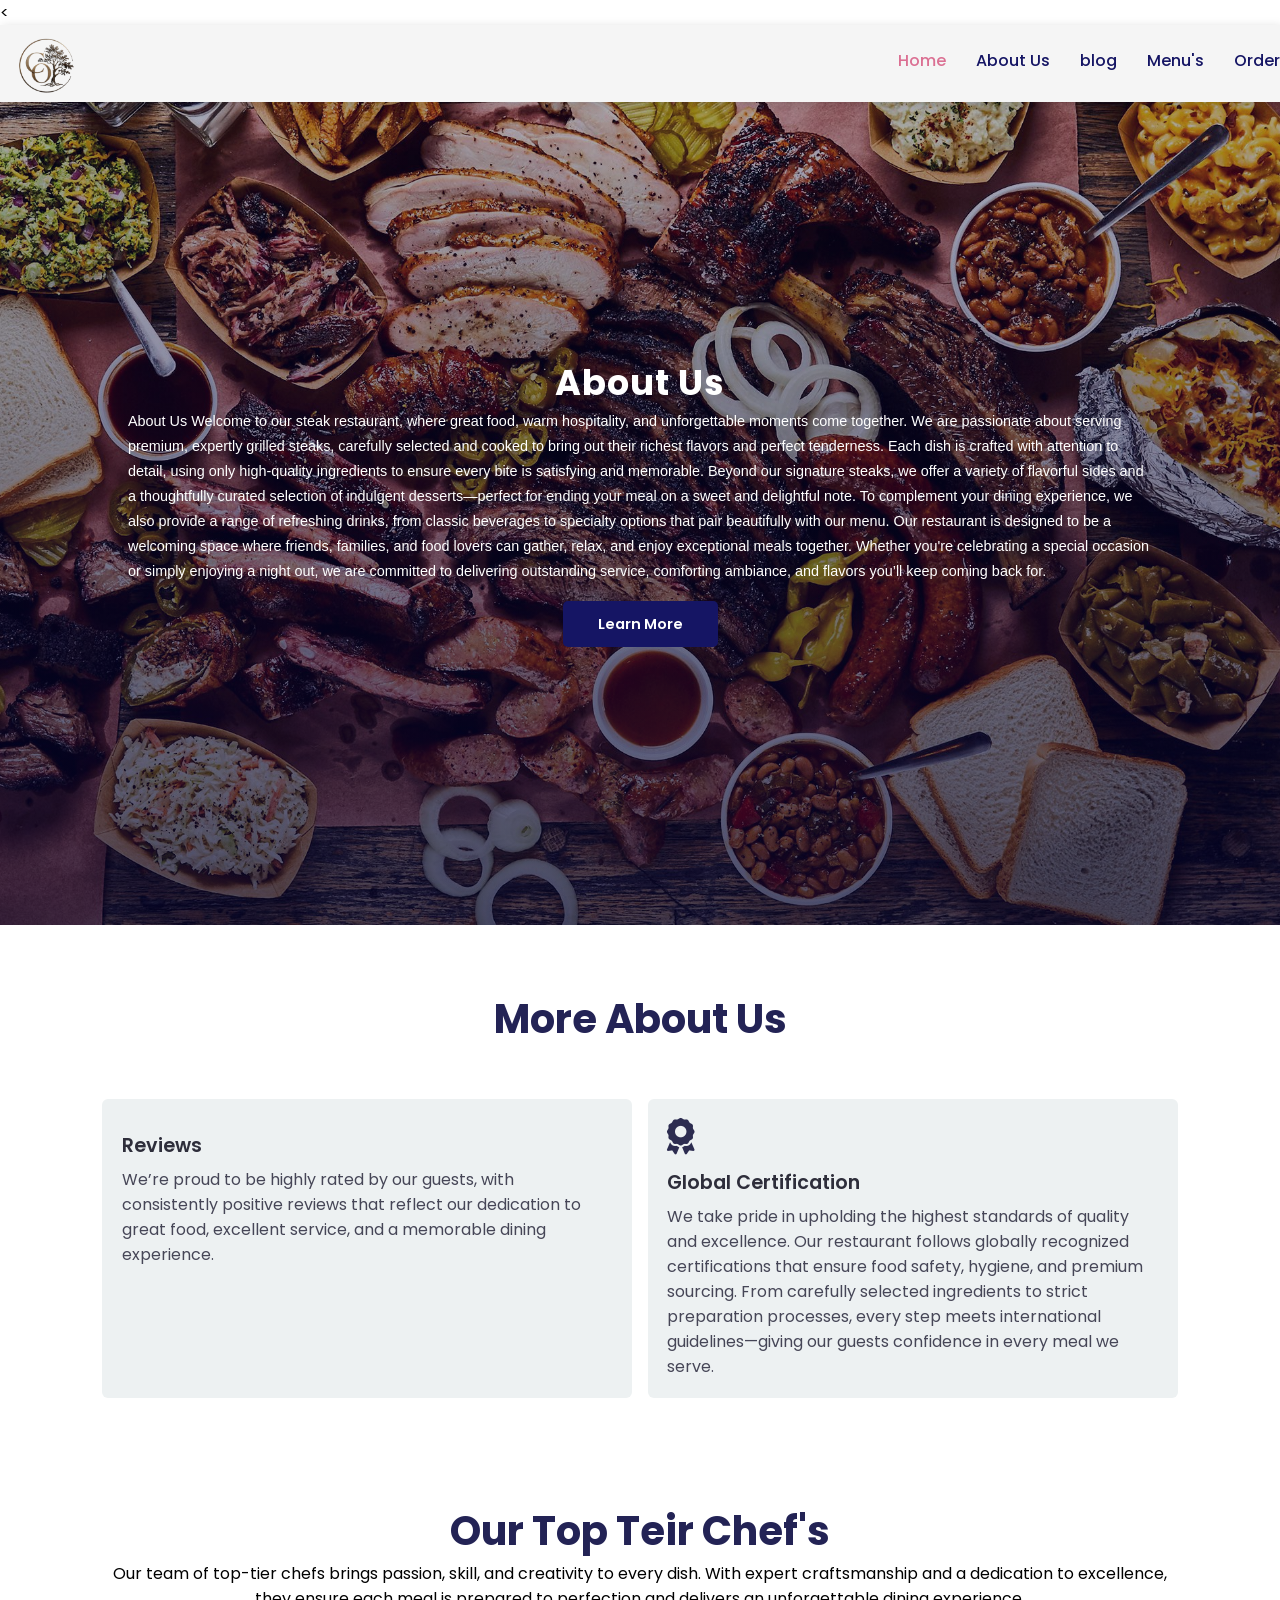
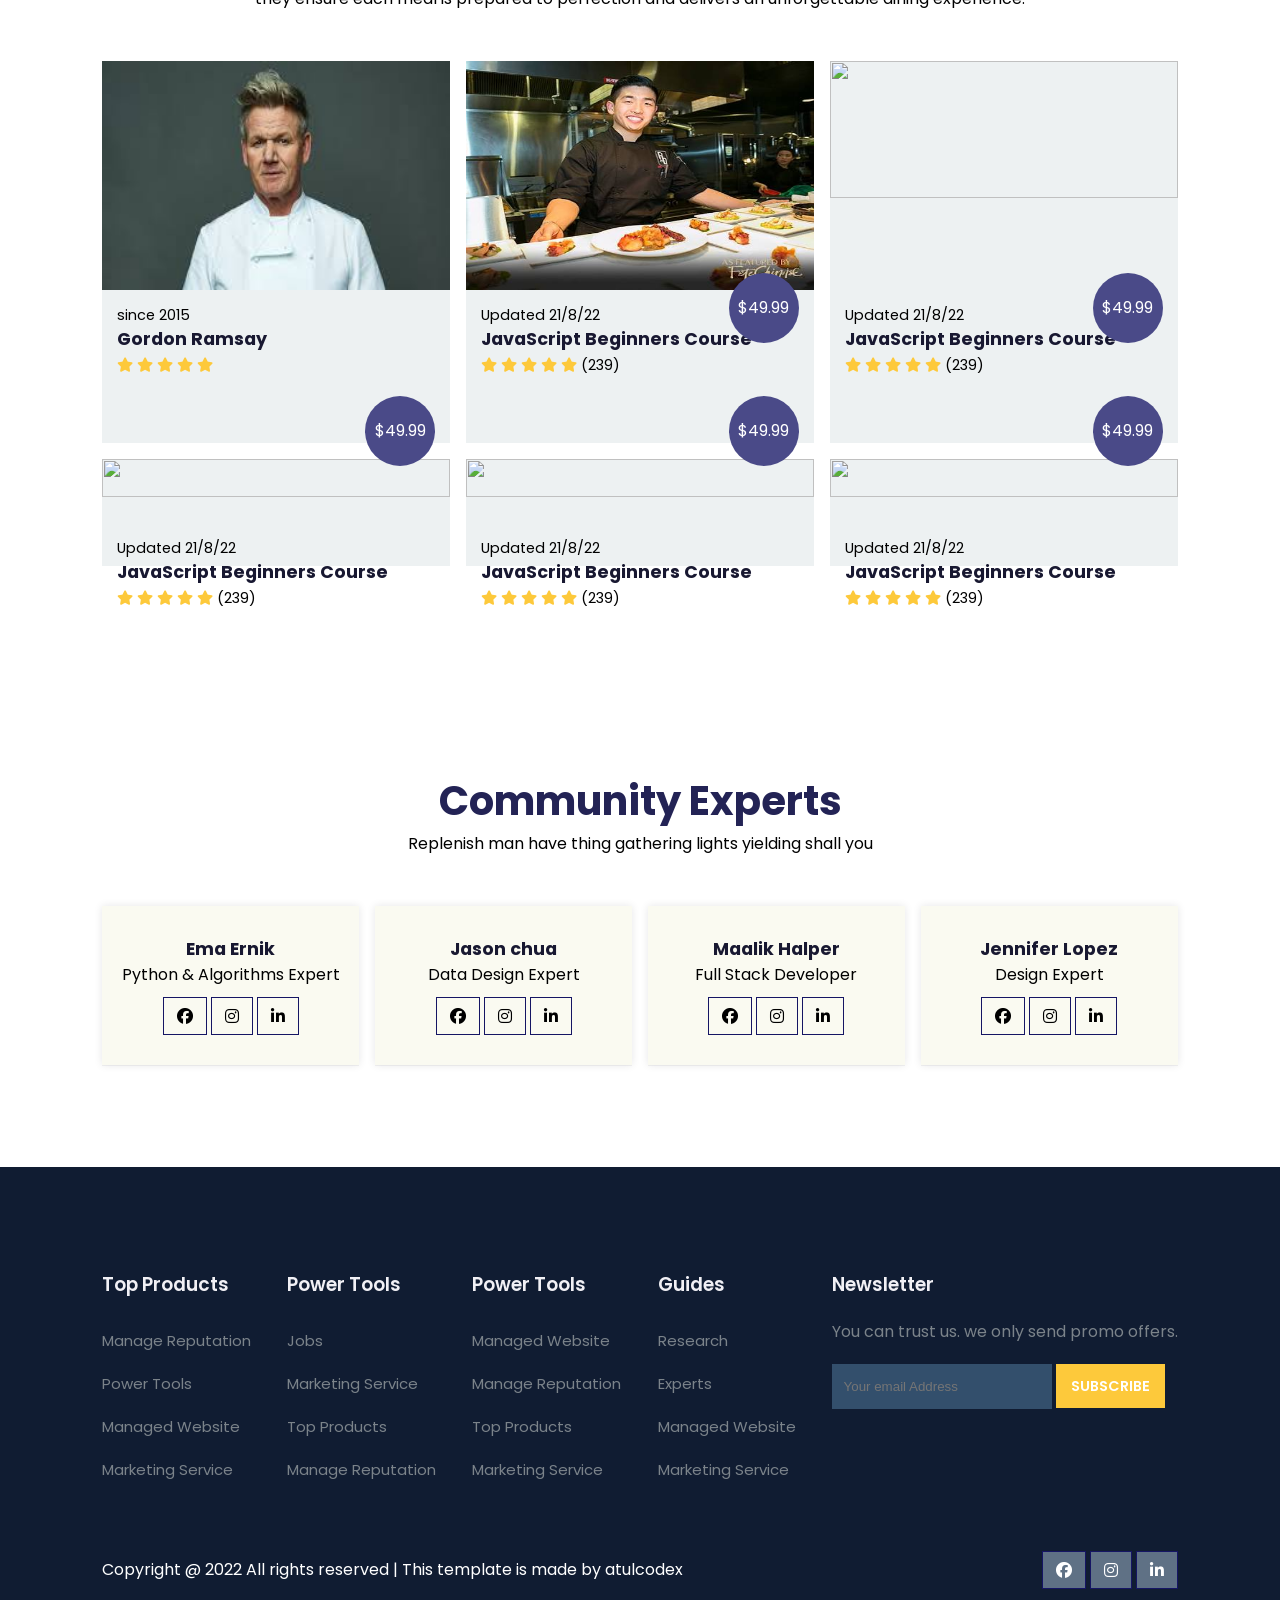
==== aboutus.html @ d7e247bc "Update aboutus.html" ====
<<!DOCTYPE html>
<html lang="en">
<head>
	<meta charset="UTF-8">
	<meta name="viewport" content="width=device-width, initial-scale=1.0">
	<title>Education Website Template</title>

	<!-- font Awesome CDN link -->
	<link rel="stylesheet" href="https://cdnjs.cloudflare.com/ajax/libs/font-awesome/6.1.1/css/all.min.css" />

	<!-- External CSS -->
	<link rel="stylesheet" href="style.css">

	<!-- JQuery CDN link -->
	<script src="https://code.jquery.com/jquery-3.6.0.min.js" integrity="sha256-/xUj+3OJU5yExlq6GSYGSHk7tPXikynS7ogEvDej/m4=" crossorigin="anonymous"></script>
</head>
<body>
	<!-- Navigation start -->
	<header>
	<nav>
		<img src="img/Designer-removebg-preview.png" class="logo" alt="">

		<div class="navigation">
			<ul>
				<i id="menu-close" class="fas fa-times"></i>
				<li><a href="index.html" class="active">Home</a></li>
				<li><a href="aboutus.html">About Us</a></li>
				<li><a href="blog.html">blog</a></li>
				<li><a href="Menu's.html">Menu's</a></li>
				<li><a href="Order.html">Order</a></li>
			</ul>

			<img src="img/menu.png" id="menu-btn" alt="">
		</div>
	</nav>
	<!-- Navigation ends -->
	</header>

	<!-- Hero section starts from here -->
	<section id="home">
		<h2>
			About Us
		</h2>
		<p>
			About Us
Welcome to our steak restaurant, where great food, warm hospitality, and unforgettable moments come together. We are passionate about serving premium, expertly grilled steaks, carefully selected and cooked to bring out their richest flavors and perfect tenderness. Each dish is crafted with attention to detail, using only high-quality ingredients to ensure every bite is satisfying and memorable.
Beyond our signature steaks, we offer a variety of flavorful sides and a thoughtfully curated selection of indulgent desserts—perfect for ending your meal on a sweet and delightful note. To complement your dining experience, we also provide a range of refreshing drinks, from classic beverages to specialty options that pair beautifully with our menu.
Our restaurant is designed to be a welcoming space where friends, families, and food lovers can gather, relax, and enjoy exceptional meals together. Whether you're celebrating a special occasion or simply enjoying a night out, we are committed to delivering outstanding service, comforting ambiance, and flavors you’ll keep coming back for.
		</p>
		<div class="btn">
			<a href="#" class="blue">Learn More</a>
			
		</div>
	</section>
	<!-- Hero section ends from here -->


	<!-- Features section starts from here -->
	<section id="features">
		<h1>More About Us</h1>
		<p></p>

		<div class="fea-base">
			<div class="fea-box">
				<i class="star"></i>
				<h3>Reviews</h3>
				<p>
					We’re proud to be highly rated by our guests, with consistently positive reviews that reflect our dedication to great food, excellent service, and a memorable dining experience.
				</p>
			</div>

			

			<div class="fea-box">
				<i class="fas fa-award"></i>
				<h3>Global Certification</h3>
				<p>
					We take pride in upholding the highest standards of quality and excellence. Our restaurant follows globally recognized certifications that ensure food safety, hygiene, and premium sourcing. From carefully selected ingredients to strict preparation processes, every step meets international guidelines—giving our guests confidence in every meal we serve.
				</p>
			</div>
		</div>
	</section>
	<!-- Features section ends from here -->


	<!-- Courses section starts from here -->
	<section id="course">
		<h1>Our Top Teir Chef's</h1>
		<p>Our team of top-tier chefs brings passion, skill, and creativity to every dish. With expert craftsmanship and a dedication to excellence, they ensure each meal is prepared to perfection and delivers an unforgettable dining experience.</p>

		<div class="course-box">
			<div class="courses">
				<img src="img/gordon.jpg" alt="">
				<div class="details">
					<span>since 2015</span>
					<h6>Gordon Ramsay</h6>

					<div class="star">
						<i class="fa-solid fa-star"></i>
						<i class="fa-solid fa-star"></i>
						<i class="fa-solid fa-star"></i>
						<i class="fa-solid fa-star"></i>
						<i class="fa-solid fa-star"></i>

						
					</div>
				</div>
				
			</div>

			<div class="courses">
				<img src="img/images.jpg">
				<div class="details">
					<span>Updated 21/8/22</span>
					<h6>JavaScript Beginners Course</h6>

					<div class="star">
						<i class="fa-solid fa-star"></i>
						<i class="fa-solid fa-star"></i>
						<i class="fa-solid fa-star"></i>
						<i class="fa-solid fa-star"></i>
						<i class="fa-solid fa-star"></i>

						<span>(239)</span>
					</div>
				</div>
				<div class="cost">$49.99</div>
			</div>

			<div class="courses">
				<img src="img/c3.jpg" alt="">
				<div class="details">
					<span>Updated 21/8/22</span>
					<h6>JavaScript Beginners Course</h6>

					<div class="star">
						<i class="fa-solid fa-star"></i>
						<i class="fa-solid fa-star"></i>
						<i class="fa-solid fa-star"></i>
						<i class="fa-solid fa-star"></i>
						<i class="fa-solid fa-star"></i>

						<span>(239)</span>
					</div>
				</div>
				<div class="cost">$49.99</div>
			</div>

			<div class="courses">
				<img src="img/c4.jpg" alt="">
				<div class="details">
					<span>Updated 21/8/22</span>
					<h6>JavaScript Beginners Course</h6>

					<div class="star">
						<i class="fa-solid fa-star"></i>
						<i class="fa-solid fa-star"></i>
						<i class="fa-solid fa-star"></i>
						<i class="fa-solid fa-star"></i>
						<i class="fa-solid fa-star"></i>

						<span>(239)</span>
					</div>
				</div>
				<div class="cost">$49.99</div>
			</div>

			<div class="courses">
				<img src="img/c5.jpg" alt="">
				<div class="details">
					<span>Updated 21/8/22</span>
					<h6>JavaScript Beginners Course</h6>

					<div class="star">
						<i class="fa-solid fa-star"></i>
						<i class="fa-solid fa-star"></i>
						<i class="fa-solid fa-star"></i>
						<i class="fa-solid fa-star"></i>
						<i class="fa-solid fa-star"></i>

						<span>(239)</span>
					</div>
				</div>
				<div class="cost">$49.99</div>
			</div>

			<div class="courses">
				<img src="img/c6.jpg" alt="">
				<div class="details">
					<span>Updated 21/8/22</span>
					<h6>JavaScript Beginners Course</h6>

					<div class="star">
						<i class="fa-solid fa-star"></i>
						<i class="fa-solid fa-star"></i>
						<i class="fa-solid fa-star"></i>
						<i class="fa-solid fa-star"></i>
						<i class="fa-solid fa-star"></i>

						<span>(239)</span>
					</div>
				</div>
				<div class="cost">$49.99</div>
			</div>
		</div>
	</section>
	<!-- Courses section ends from here -->


	<!-- Registration section starts from here -->
	

		
	<!-- Registration section ends from here -->


	<!-- Experts section starts from here -->
	<section id="experts">
		<h1>Community Experts</h1>
		<p>Replenish man have thing gathering lights yielding shall you</p>
		<div class="expert-box">
			<div class="profile">
				<img src="img/pro1.webp" alt="">
				<h6>Ema Ernik</h6>
				<p>Python & Algorithms Expert</p>
				<div class="pro-links">
					<i class="fab fa-facebook"></i>
					<i class="fab fa-instagram"></i>
					<i class="fab fa-linkedin-in"></i>
				</div>
			</div>

			<div class="profile">
				<img src="img/pro2.webp" alt="">
				<h6>Jason chua</h6>
				<p>Data Design Expert</p>
				<div class="pro-links">
					<i class="fab fa-facebook"></i>
					<i class="fab fa-instagram"></i>
					<i class="fab fa-linkedin-in"></i>
				</div>
			</div>

			<div class="profile">
				<img src="img/pro3.webp" alt="">
				<h6>Maalik Halper</h6>
				<p>Full Stack Developer</p>
				<div class="pro-links">
					<i class="fab fa-facebook"></i>
					<i class="fab fa-instagram"></i>
					<i class="fab fa-linkedin-in"></i>
				</div>
			</div>

			<div class="profile">
				<img src="img/pro4.webp" alt="">
				<h6>Jennifer Lopez</h6>
				<p>Design Expert</p>
				<div class="pro-links">
					<i class="fab fa-facebook"></i>
					<i class="fab fa-instagram"></i>
					<i class="fab fa-linkedin-in"></i>
				</div>
			</div>
		</div>
	</section>
	<!-- Experts section ends from here -->

	<!-- Footer section starts from here -->
	<footer>
		<div class="footer-col">
			<h3>Top Products</h3>
			<li>Manage Reputation</li>
			<li>Power Tools</li>
			<li>Managed Website</li>
			<li>Marketing Service</li>
		</div>

		<div class="footer-col">
			<h3>Power Tools</h3>
			<li>Jobs</li>
			<li>Marketing Service</li>
			<li>Top Products</li>
			<li>Manage Reputation</li>
		</div>

		<div class="footer-col">
			<h3>Power Tools</h3>
			<li>Managed Website</li>
			<li>Manage Reputation</li>
			<li>Top Products</li>
			<li>Marketing Service</li>
		</div>

		<div class="footer-col">
			<h3>Guides</h3>
			<li>Research</li>
			<li>Experts</li>
			<li>Managed Website</li>
			<li>Marketing Service</li>
		</div>

		<div class="footer-col">
			<h3>Newsletter</h3>
			<p>You can trust us. we only send promo offers.</p>

			<div class="subscribe">
				<input type="email" placeholder="Your email Address">
				<a href="#" class="yellow">SUBSCRIBE</a>
			</div>
		</div>

		<div class="copyright">
			<p>
				Copyright @ 2022 All rights reserved | This template is made by <a href="https://atulcodex.com" target="_blank">atulcodex</a>
			</p>
			<div class="pro-links">
				<i class="fab fa-facebook"></i>
				<i class="fab fa-instagram"></i>
				<i class="fab fa-linkedin-in"></i>
			</div>
		</div>
	</footer>
	<!-- Footer section ends from here -->

	<script>
		// Show menu links on burger click
		$('#menu-btn').click(function(){
			$('nav .navigation ul').addClass('active')
		});

		// Hide navbar on click function
		$('#menu-close').click(function(){
			$('nav .navigation ul').removeClass('active')
		});
	</script>
</body>
</html>
---- style.css ----
@import url('https://fonts.googleapis.com/css2?family=Inter:wght@100;200;300;400;500&family=Poppins:ital,wght@0,100;0,200;0,300;0,400;0,500;0,600;0,700;0,800;0,900;1,700;1,800;1,900&display=swap');

*
{
	margin: 0;
	padding: 0;
	box-sizing: border-box;
}

body
{
	font-family: 'Poppins', sans-serif;
}

h1
{
	font-size: 2.5rem;
	font-weight: 700;
	color: rgb(35, 35, 85);
}

span
{
	font-size: .9rem;
}

h6
{
	font-size: 1.1rem;
	color: rgb(24, 24, 49);
}


/*------------- Navigation style start ------------*/
nav
{
	position: fixed;
	width: 100%;
	background-color: whitesmoke;
	display: flex;
	justify-content: space-between;
	align-items: center;
	padding-bottom: 0.5%;
	box-shadow: 2px 2px 10px rgba(0, 0, 0, 0.15);
	z-index: 1;
}

nav .logo
{
	width: 90px;
	cursor: pointer;
}

nav .navigation
{
	display: flex;
}

#menu-btn
{
	width: 30px;
	height: 30px;
	display: none;
}

#menu-close
{
	display: none;
}

nav .navigation ul
{
	display: flex;
	justify-content: flex-end;
	align-items: center;
}

nav .navigation ul li
{
	list-style: none;
	margin-left: 30px;
}

nav .navigation ul li a
{
	text-decoration: none;
	color: rgb(21, 21, 100);
	font-size: 16px;
	font-weight: 500;
	transition: 0.3s ease;
}

nav .navigation ul li a.active,
nav .navigation ul li a:hover
{
	color: palevioletred;

}
/*------------- Navigation style end ------------*/



/*------------- Hero section styling start --------------*/
#home
{
	background-image: linear-gradient(rgba(9, 5, 54, 0.3), rgba(5,4,46,0.7)), url("img/gettyimages-1273516682.jpg");
	height: 100vh;
	background-size: cover;
	background-position: center center;
	display: flex;
	flex-direction: column;
	justify-content: center;
	align-items: center;
	text-align: center;
	padding-top: 40px;
}

#home h2
{
	color: #fff;
	font-size: 2.2rem;
	letter-spacing: 1px;
}

#home p
{
	width: 80%;
	color: #fff;
	font-size: 0.9rem;
	line-height: 25px;
	font-family:Arial, Helvetica, sans-serif ;
	text-align: left;
	
	
}

#home .btn
{
	margin-top: 30px;
}

#home a
{
	text-decoration: none;
	font-size: 0.9rem;
	padding: 13px 35px;
	background-color: #fff;
	font-weight: 600;
	border-radius: 5px;
}

#home a.blue
{
	color: #fff;
	background: rgb(21, 21, 100);
	transition: 0.3s ease;
}

#home a.blue:hover
{
	color: rgb(21, 21, 100);
	background: #fff;
}

#home a.yellow
{
	color: #fff;
	background: #fdc938;
	transition: 0.3s ease;
}

#home a.yellow:hover
{
	color: rgb(21, 21, 100);
	background: #fff;
}
/*------------- Hero section styling end --------------*/


/*------------- Features section styling start -------------*/
#features
{
	padding: 5vw 8vw 0 8vw;
	text-align: center;
	color: rgb(145, 124, 98);
}

#features .fea-base
{
	display: grid;
	grid-template-columns: repeat(auto-fit, minmax(320px, 1fr));
	grid-gap: 1rem;
	margin-top: 50px;
}

#features .fea-box
{
	background: #edf1f2;
	text-align: start;
	padding: 1.2rem;
	border-radius: 6px;
}

#features .fea-box i
{
	font-size: 2.3rem;
	color: rgb(44, 44, 80);
}

#features .fea-box h3
{
	font-size: 1.2rem;
	font-weight: 600;
	color: rgb(46, 46, 59);
	padding: 13px 0 7px 0;
}

#features .fea-box p
{
	font-size: 1rem;
	font-weight: 400;
	color: rgb(70, 70, 87);
}
/*------------- Features section styling end -------------*/


/*------------- Courses section styling start ------------*/
#course
{
	padding: 8vw 8vw 8vw 8vw;
	text-align: center;
}

#course .course-box
{
	display: grid;
	grid-template-columns: repeat(auto-fit, minmax(320px, 1fr));
	grid-gap: 1rem;
	margin-top: 50px;
}

#course .courses
{
	text-align: start;
	background: #edf1f2;
	height: 100%;
	position: relative;
}

#course .courses img
{
	width: 100%;
	height: 60%;
	background-size: cover;
	background-position: center;
}

#course .courses .details
{
	padding: 15px 15px 0 15px;
}

#course .courses .details i
{
	color: #fdc93b;
	font-size: .9rem;
}

#course .courses .cost
{
	background-color: rgb(74, 74, 136);
	color: #fff;
	line-height: 70px;
	width: 70px;
	height: 70px;
	text-align: center;
	border-radius: 50%;
	position: absolute;
	right: 15px;
	bottom: 100px;
}
/*------------- Courses section styling end ------------*/


/*------------- Registration section styling start ----------*/
#registration
{
	padding:  6vw 8vw 6vw 8vw;
	background-image: linear-gradient(rgb(108, 53, 53)), rgb(219, 117, 117) ),url("img/signup.jpg");
	width: 100%;
	height: 100%;
	background-size: cover;
	background-position: center;
	display: flex;
	justify-content: space-between;
	align-items: center;
}

#registration .reminder, #registration .reminder h1
{
	color: #fff;
}

#registration .reminder .time
{
	display: flex;
	margin-top: 40px;
}

#registration .reminder .time .date
{
	text-align: center;
	padding: 13px 33px;
	background: rgba(255, 255, 255, 0.25);
	backdrop-filter: blur(4px);
	box-shadow: 0 8px 32px 0 rgba(31, 38, 135, 0.37);
	border-radius: 10px;
	margin: 0 5px 10px 5px;
	border: 1px solid rgba(255, 255, 255, 0.18);
	font-size: 1.1rem;
	font-weight: 600;
}

#registration .form
{
	background: #fff;
	border-radius: 8px;
	display: flex;
	flex-direction: column;
	padding: 40px;
	box-shadow: 0 8px 32px 0 rgba(31, 38, 135, 0.37);
}

#registration .form input
{
	margin: 15px 0;
	padding: 15px 10px;
	border: 1px solid rgb(84, 40, 241);
	outline: none;
}

#registration .form input::placeholder
{
	color: #413c3c;
	font-weight: 500;
	font-size: 0.9rem;
}

#registration .form .btn
{
	margin-top: 20px;
}

#registration .form a.yellow
{
	text-decoration: none;
	font-size: 0.9rem;
	padding: 13px 35px;
	background-color: #fff;
	font-weight: 600;
	border-radius: 5px;
	color: #fff;
	background: #fdc938;
	transition: 0.3s ease;
}

#registration .form a.yellow:hover
{
	color: rgb(21, 21, 100);
	background: #fff;
}
/*------------- Registration section styling end ----------*/



/*------------- Experts section styling starts ----------*/
#experts
{
	padding: 8vw 8vw 8vw 8vw;
	text-align: center;
}

#experts .expert-box
{
	display: grid;
	grid-template-columns: repeat(auto-fit, minmax(250px, 1fr));
	grid-gap: 1rem;
	margin-top: 50px;
}

#experts .expert-box .profile
{
	background: #fafaf1;
	padding: 30px 10px;
	box-shadow: rgba(17, 17, 26, 0.05) 0px 1px 0px, rgba(17, 17, 26, 0.1) 0px 0px 8px;
}

#experts .expert-box .profile:hover
{
	box-shadow: rgba(0, 0, 0, 0.1) 0px 10px 50px;
}

.pro-links
{
	margin-top: 10px;
}

.pro-links i
{
	padding: 10px 13px;
	border: 1px solid rgb(21, 21, 100);
	cursor: pointer;
	transition: 0.3s ease;
}

.pro-links i:hover
{
	background: rgb(21, 21, 100);
	color: #fff;
}
/*------------- Experts section styling ends ----------*/



/*------------- Footer section styling starts ------------*/
footer
{
	padding: 8vw;
	background-color: #101c32;
	display: flex;
	justify-content: space-between;
	align-items: flex-start;
	flex-wrap: wrap;
}

footer .footer-col
{
	padding-bottom: 40px;
}

footer h3
{
	color: rgb(241, 240, 245);
	font-weight: 600;
	padding-bottom: 20px;
}

footer li
{
	list-style: none;
	color: #7b838a;
	padding: 10px 0;
	font-size: 15px;
	cursor: pointer;
	transition: 0.3s ease;
}

footer li:hover
{
	color: rgb(241, 240, 245);
}

footer p
{
	color: #7b838a;
}

footer .subscribe
{
	margin-top: 20px;
}

footer input
{
	width: 220px;
	padding: 15px 12px;
	background: #334F6C;
	border: none;
	outline: none;
	color: #fff;
}

footer .subscribe a
{
	text-decoration: none;
	font-size: 0.9rem;
	padding: 12px 15px;
	background-color: #fff;
	font-weight: 600;
}

footer .subscribe a.yellow
{
	color: #fff;
	background: #fdc93b;
	transition: 0.3s ease;
}

footer .subscribe a.yellow:hover
{
	color: rgb(21, 21, 100);
	background: #fff;
}

footer .copyright
{
	margin-top: 20px;
	width: 100%;
	display: flex;
	justify-content: space-between;
	align-items: center;
	flex-wrap: wrap;
}

footer .copyright p, footer .copyright p > a
{
	color: #fff;
	text-decoration: none;
}

footer .copyright .pro-links
{
	margin-top: 0px;
}

footer .copyright .pro-links i
{
	background-color: #5f7185;
	color: #fff;
}

footer .copyright .pro-links i:hover
{
	background: #fdc93b;
	color: #2c2c2c;
}
/*------------- Footer section styling ends ------------*/



/*---------------------------------------------------------*/
/*-------------------- Ipad screen styling ----------------*/
/*---------------------------------------------------------*/
@media screen and (max-width: 789px)
{
	nav
	{
		padding: 15px 20px;
	}

	nav img
	{
		width: 130px;
	}

	#menu-btn
	{
		display: initial;
	}

	#menu-close
	{
		display: initial;
		font-size: 1.6rem;
		color: #fff;
		padding: 30px 0 20px 20px;
	}

	nav .navigation ul
	{
		position: absolute;
		top: 0;
		right: -220px;
		display: flex;
		flex-direction: column;
		justify-content: flex-start;
		align-items: flex-start;
		width: 220px;
		height: 100vh;
		background: rgba(17, 20, 104, 0.45);
		backdrop-filter: blur(4.5px);
		border: 1px solid rgba(255, 255, 255, 0.18);
		transition: 0.3s ease-in;
	}

	nav .navigation ul.active
	{
		right: 0;
	}

	nav .navigation ul li
	{
		padding: 20px 0 20px 40px;
		margin-left: 0;
	}

	nav .navigation ul li a
	{
		color: #fff;
	}

	#home
	{
		padding: 0px;
	}

	#home p
	{
		width: 90%;
	}

	#features
	{
		padding: 8vw 4vw 0 4vw;
	}

	#course
	{
		padding: 8vw 4vw 8vw 4vw;
	}

	#registration
	{
		padding: 6vw 4vw 6vw 4vw;
		gap: 2.2rem;
	}

	#registration .reminder .time
	{
		display: flex;
		justify-content: space-between;
		flex-wrap: wrap;
		margin-top: 40px;
	}

	#experts
	{
		padding: 8vw 4vw 6vw 4vw;
	}

	footer .copyright .pro-links
	{
		margin-top: 20px;
	}
}


@media screen and (max-width: 475px)
{
	#registration
	{
		flex-direction: column;
	}

	.reminder p, .reminder h1
	{
		text-align: center;
	}

	.reminder h1
	{
		font-size: 1.8rem;
	}

	#registration .reminder .time
	{
		justify-content: space-evenly;
		margin-top: 20px;
	}
}
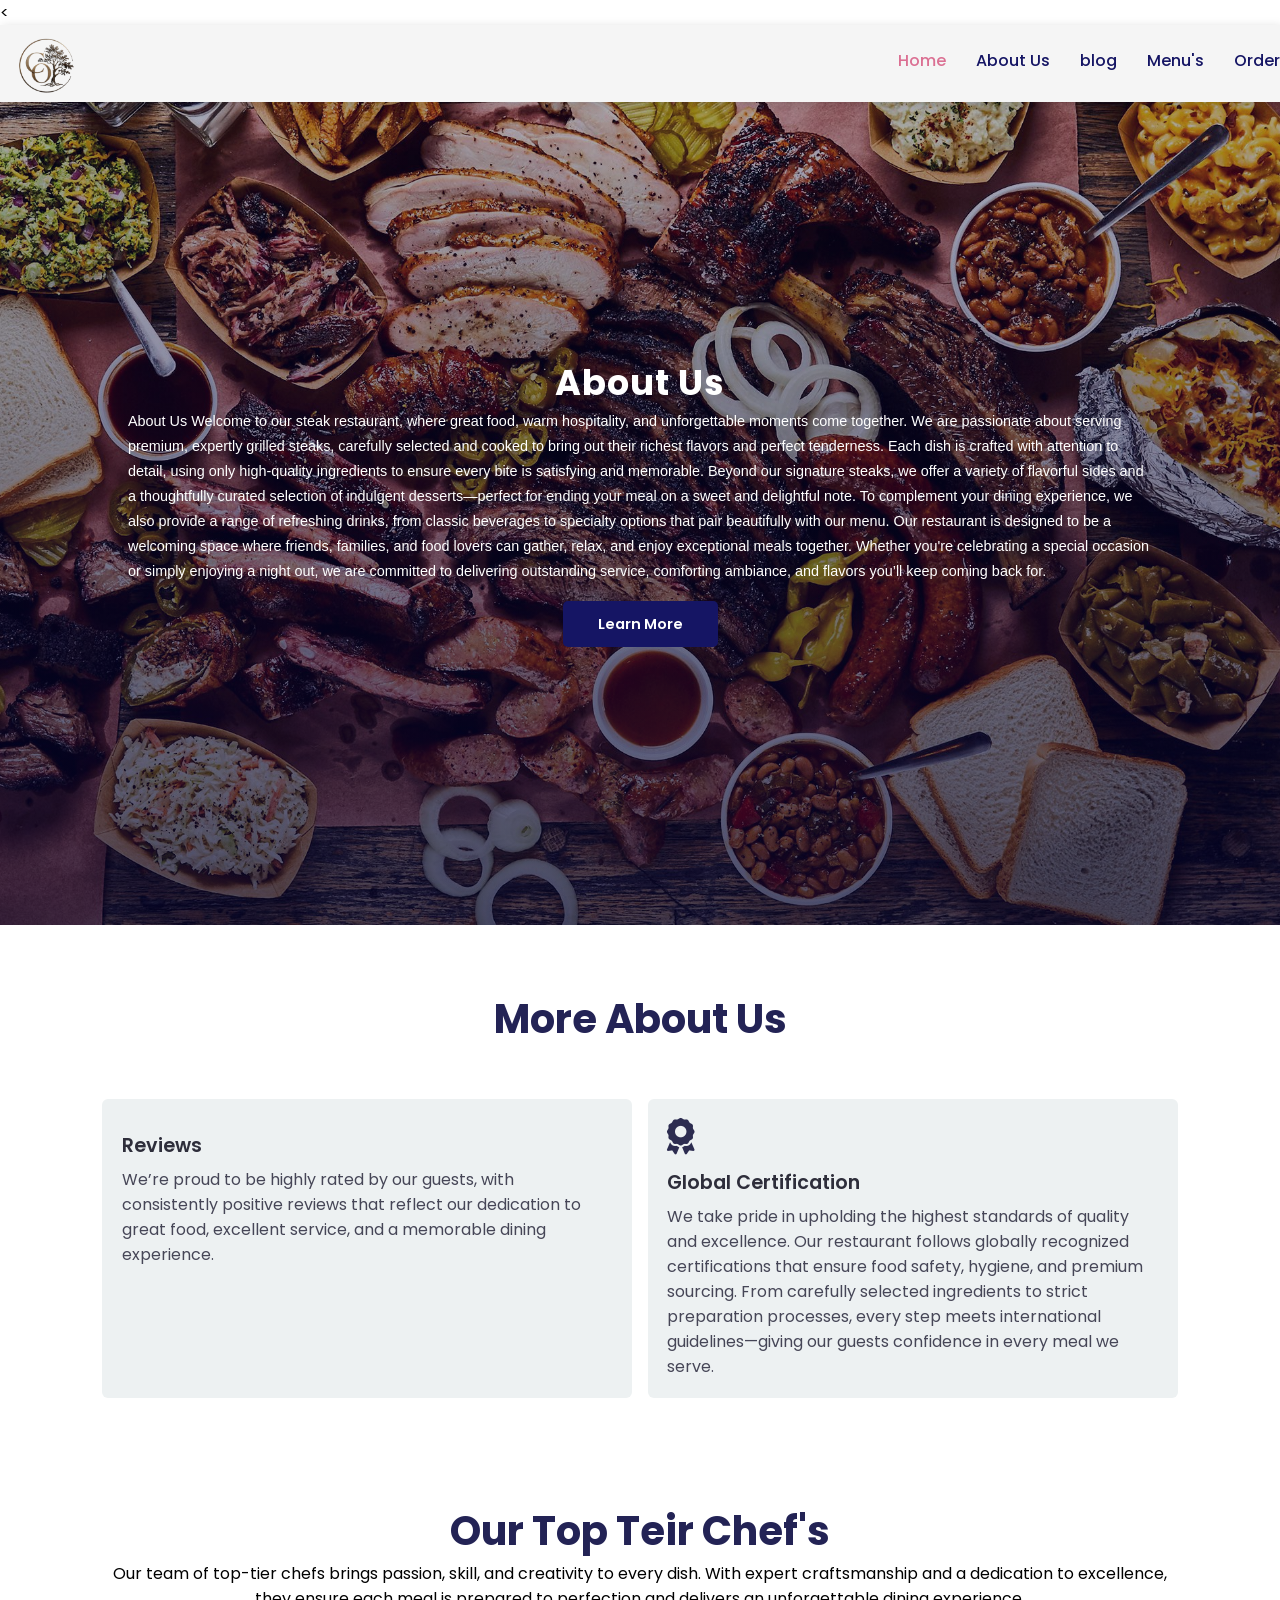
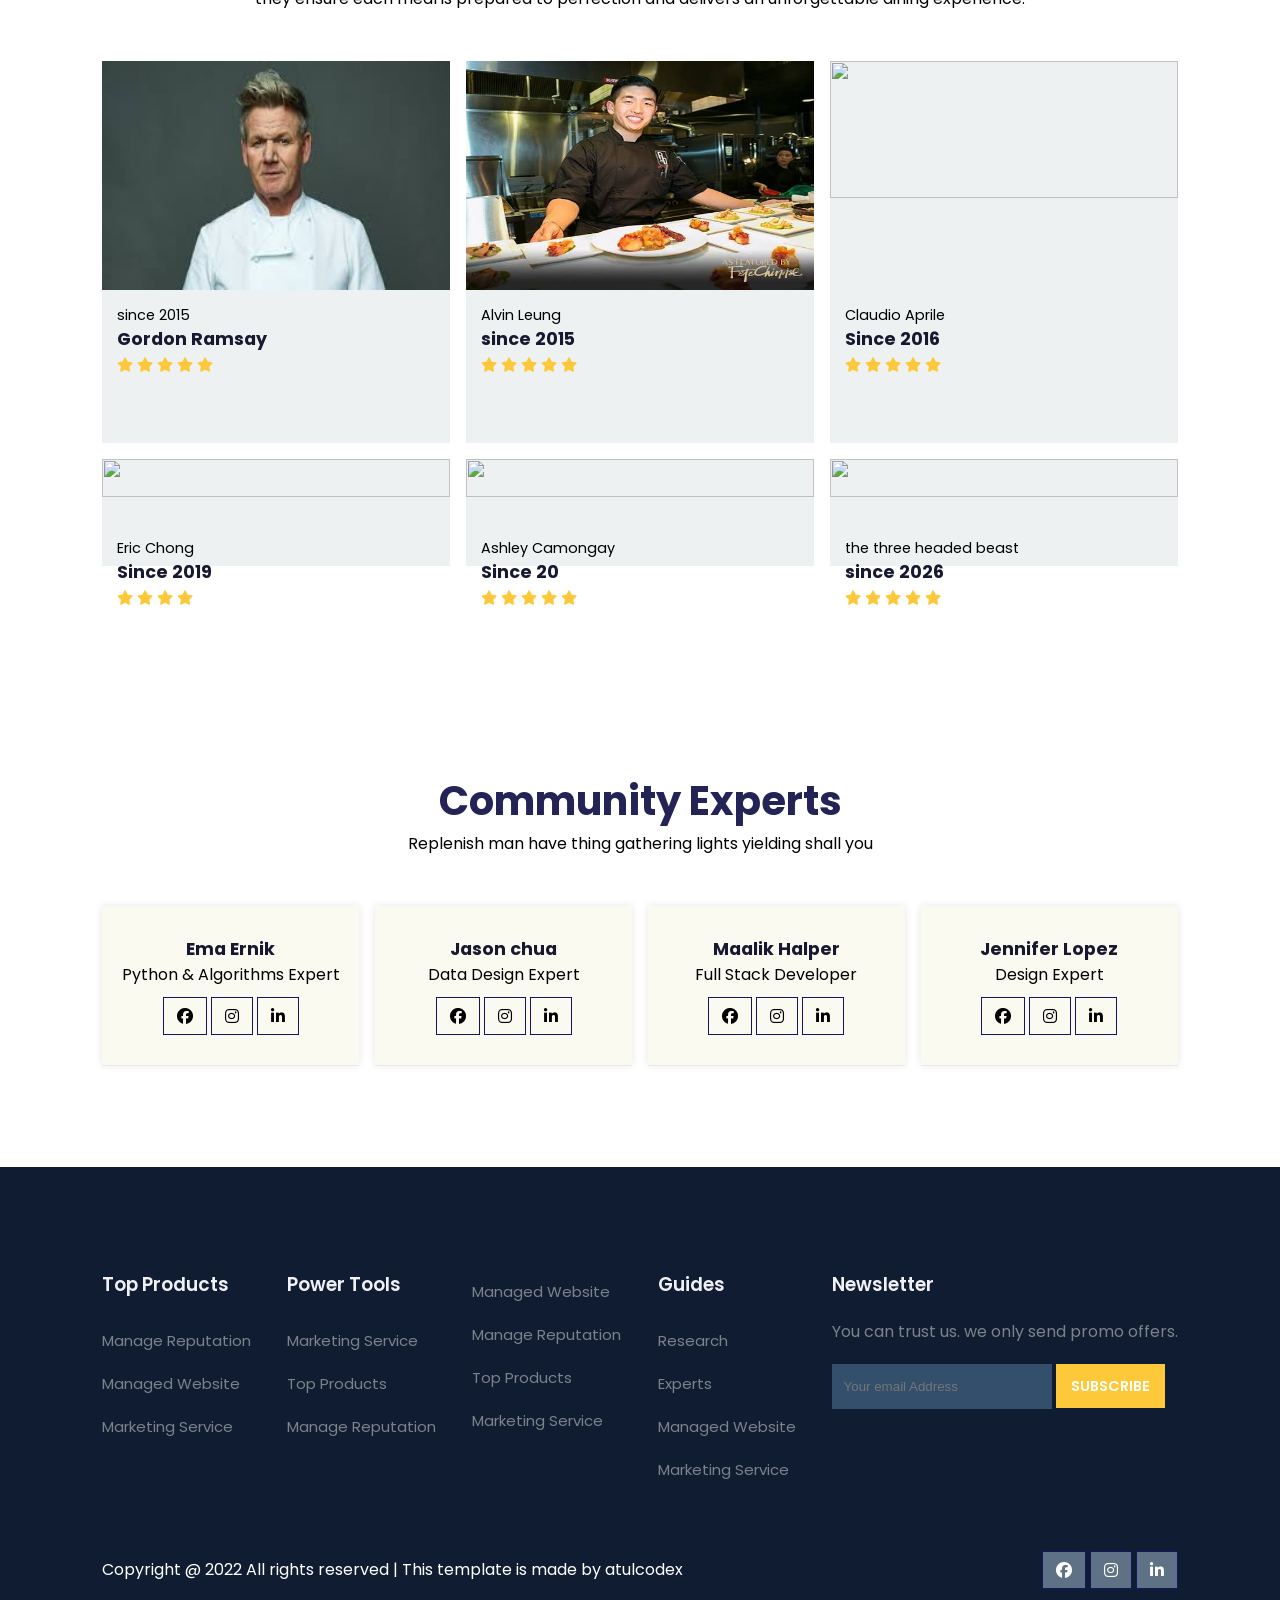
==== commit 018eb56a: "Update aboutus.html" ====
--- a/aboutus.html
+++ b/aboutus.html
@@ -111,96 +111,91 @@
 			<div class="courses">
 				<img src="img/images.jpg">
 				<div class="details">
-					<span>Updated 21/8/22</span>
-					<h6>JavaScript Beginners Course</h6>
-
-					<div class="star">
-						<i class="fa-solid fa-star"></i>
-						<i class="fa-solid fa-star"></i>
-						<i class="fa-solid fa-star"></i>
-						<i class="fa-solid fa-star"></i>
-						<i class="fa-solid fa-star"></i>
-
-						<span>(239)</span>
-					</div>
-				</div>
-				<div class="cost">$49.99</div>
+					<span>Alvin Leung</span>
+					<h6>since 2015</h6>
+
+					<div class="star">
+						<i class="fa-solid fa-star"></i>
+						<i class="fa-solid fa-star"></i>
+						<i class="fa-solid fa-star"></i>
+						<i class="fa-solid fa-star"></i>
+						<i class="fa-solid fa-star"></i>
+
+					</div>
+				</div>
+				
 			</div>
 
 			<div class="courses">
 				<img src="img/c3.jpg" alt="">
 				<div class="details">
-					<span>Updated 21/8/22</span>
-					<h6>JavaScript Beginners Course</h6>
-
-					<div class="star">
-						<i class="fa-solid fa-star"></i>
-						<i class="fa-solid fa-star"></i>
-						<i class="fa-solid fa-star"></i>
-						<i class="fa-solid fa-star"></i>
-						<i class="fa-solid fa-star"></i>
-
-						<span>(239)</span>
-					</div>
-				</div>
-				<div class="cost">$49.99</div>
+					<span>Claudio Aprile</span>
+					<h6>Since 2016</h6>
+
+					<div class="star">
+						<i class="fa-solid fa-star"></i>
+						<i class="fa-solid fa-star"></i>
+						<i class="fa-solid fa-star"></i>
+						<i class="fa-solid fa-star"></i>
+						<i class="fa-solid fa-star"></i>
+					</div>
+				</div>
+				
 			</div>
 
 			<div class="courses">
 				<img src="img/c4.jpg" alt="">
 				<div class="details">
-					<span>Updated 21/8/22</span>
-					<h6>JavaScript Beginners Course</h6>
-
-					<div class="star">
-						<i class="fa-solid fa-star"></i>
-						<i class="fa-solid fa-star"></i>
-						<i class="fa-solid fa-star"></i>
-						<i class="fa-solid fa-star"></i>
-						<i class="fa-solid fa-star"></i>
-
-						<span>(239)</span>
-					</div>
-				</div>
-				<div class="cost">$49.99</div>
+					<span>Eric Chong</span>
+					<h6>Since 2019</h6>
+
+					<div class="star">
+						<i class="fa-solid fa-star"></i>
+						<i class="fa-solid fa-star"></i>
+						<i class="fa-solid fa-star"></i>
+				<i class=" fa-solis fa-star"></i>
+						<i class="fa-solid fa-star"></i>
+
+					</div>
+				</div>
 			</div>
 
 			<div class="courses">
 				<img src="img/c5.jpg" alt="">
 				<div class="details">
-					<span>Updated 21/8/22</span>
-					<h6>JavaScript Beginners Course</h6>
-
-					<div class="star">
-						<i class="fa-solid fa-star"></i>
-						<i class="fa-solid fa-star"></i>
-						<i class="fa-solid fa-star"></i>
-						<i class="fa-solid fa-star"></i>
-						<i class="fa-solid fa-star"></i>
-
-						<span>(239)</span>
-					</div>
-				</div>
-				<div class="cost">$49.99</div>
+					<span>Ashley Camongay</span>
+					<h6>Since 20</h6>
+
+					<div class="star">
+						<i class="fa-solid fa-star"></i>
+						<i class="fa-solid fa-star"></i>
+						<i class="fa-solid fa-star"></i>
+						<i class="fa-solid fa-star"></i>
+						<i class="fa-solid fa-star"></i>
+
+		
+					</div>
+				</div>
+	
 			</div>
 
 			<div class="courses">
 				<img src="img/c6.jpg" alt="">
 				<div class="details">
-					<span>Updated 21/8/22</span>
-					<h6>JavaScript Beginners Course</h6>
-
-					<div class="star">
-						<i class="fa-solid fa-star"></i>
-						<i class="fa-solid fa-star"></i>
-						<i class="fa-solid fa-star"></i>
-						<i class="fa-solid fa-star"></i>
-						<i class="fa-solid fa-star"></i>
-
-						<span>(239)</span>
-					</div>
-				</div>
-				<div class="cost">$49.99</div>
+					<span>the three headed beast</span>
+					<h6>since 2026</h6>
+
+					<div class="star">
+						<i class="fa-solid fa-star"></i>
+						<i class="fa-solid fa-star"></i>
+						<i class="fa-solid fa-star"></i>
+						<i class="fa-solid fa-star"></i>
+						<i class="fa-solid fa-star"></i>
+
+			
+					</div>
+				</div>
+		
 			</div>
 		</div>
 	</section>
@@ -271,21 +266,19 @@
 		<div class="footer-col">
 			<h3>Top Products</h3>
 			<li>Manage Reputation</li>
-			<li>Power Tools</li>
 			<li>Managed Website</li>
 			<li>Marketing Service</li>
 		</div>
 
 		<div class="footer-col">
 			<h3>Power Tools</h3>
-			<li>Jobs</li>
 			<li>Marketing Service</li>
 			<li>Top Products</li>
 			<li>Manage Reputation</li>
 		</div>
 
 		<div class="footer-col">
-			<h3>Power Tools</h3>
+			
 			<li>Managed Website</li>
 			<li>Manage Reputation</li>
 			<li>Top Products</li>
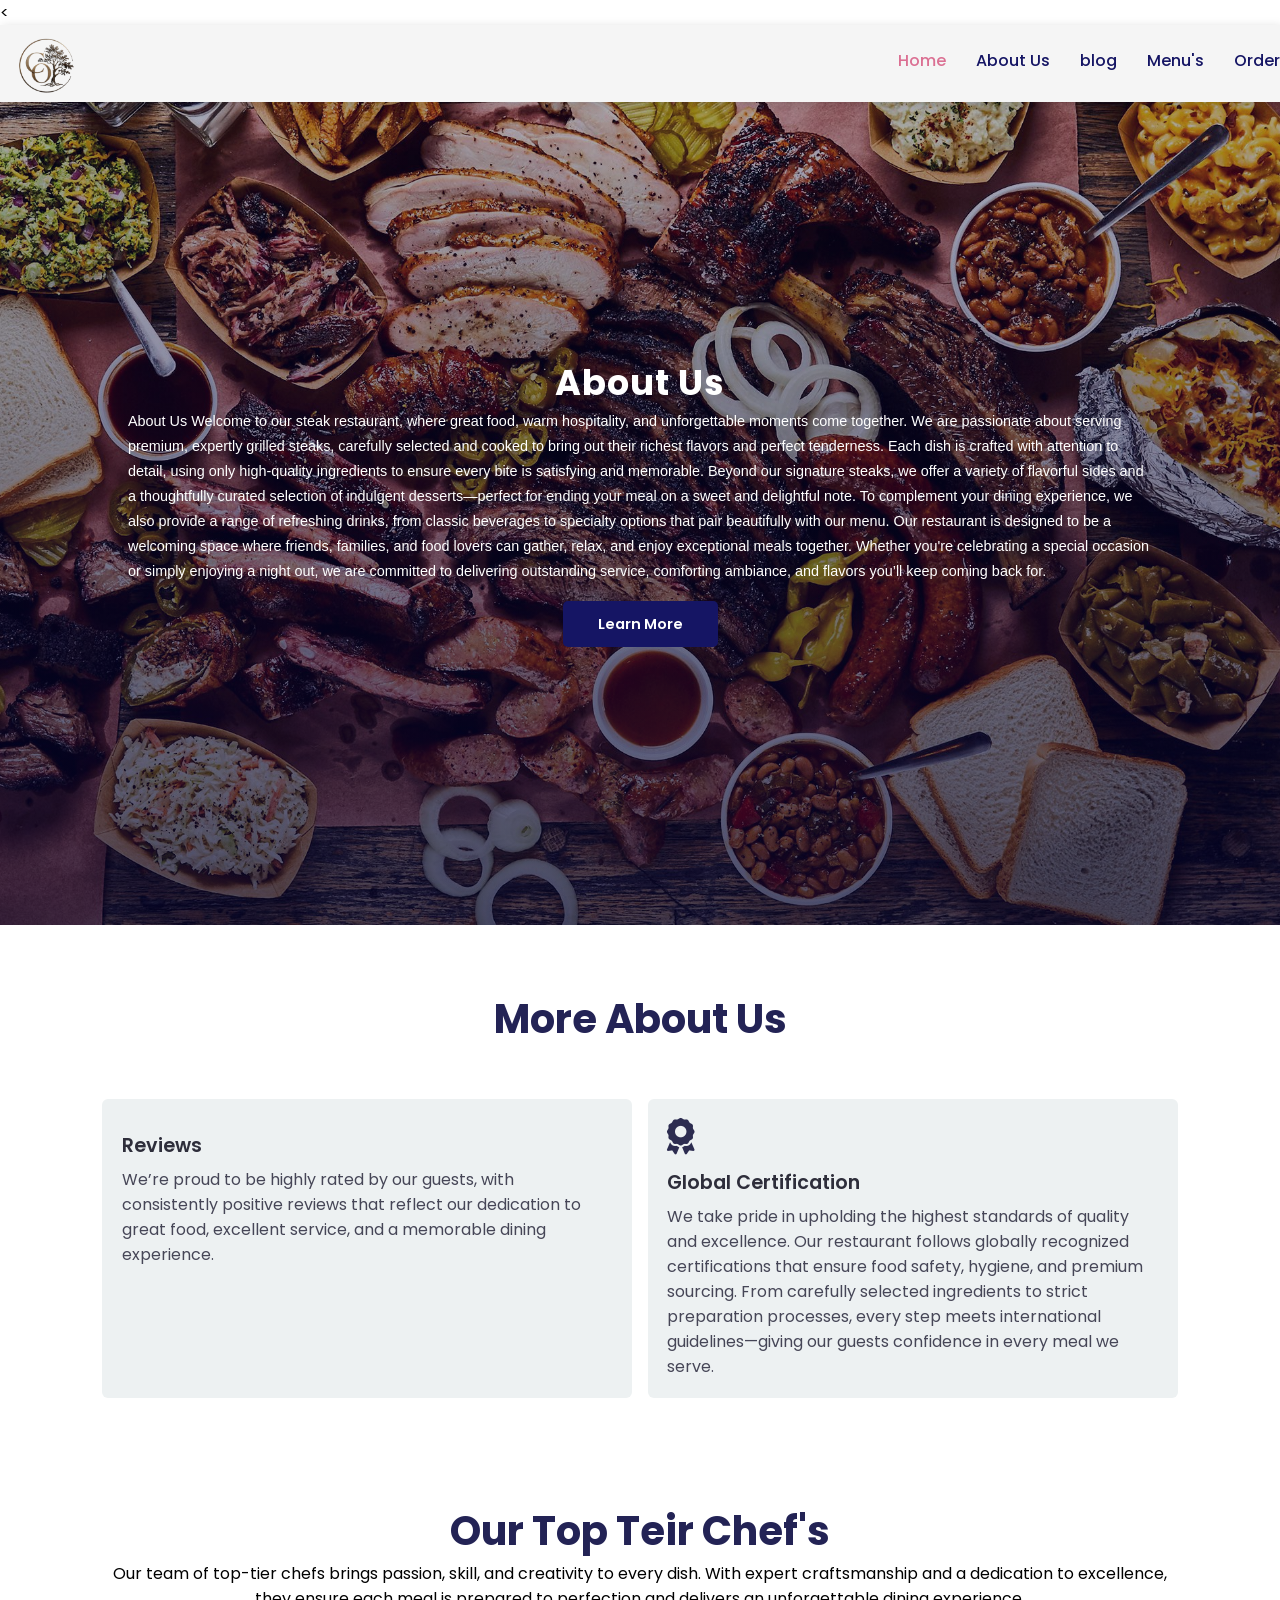
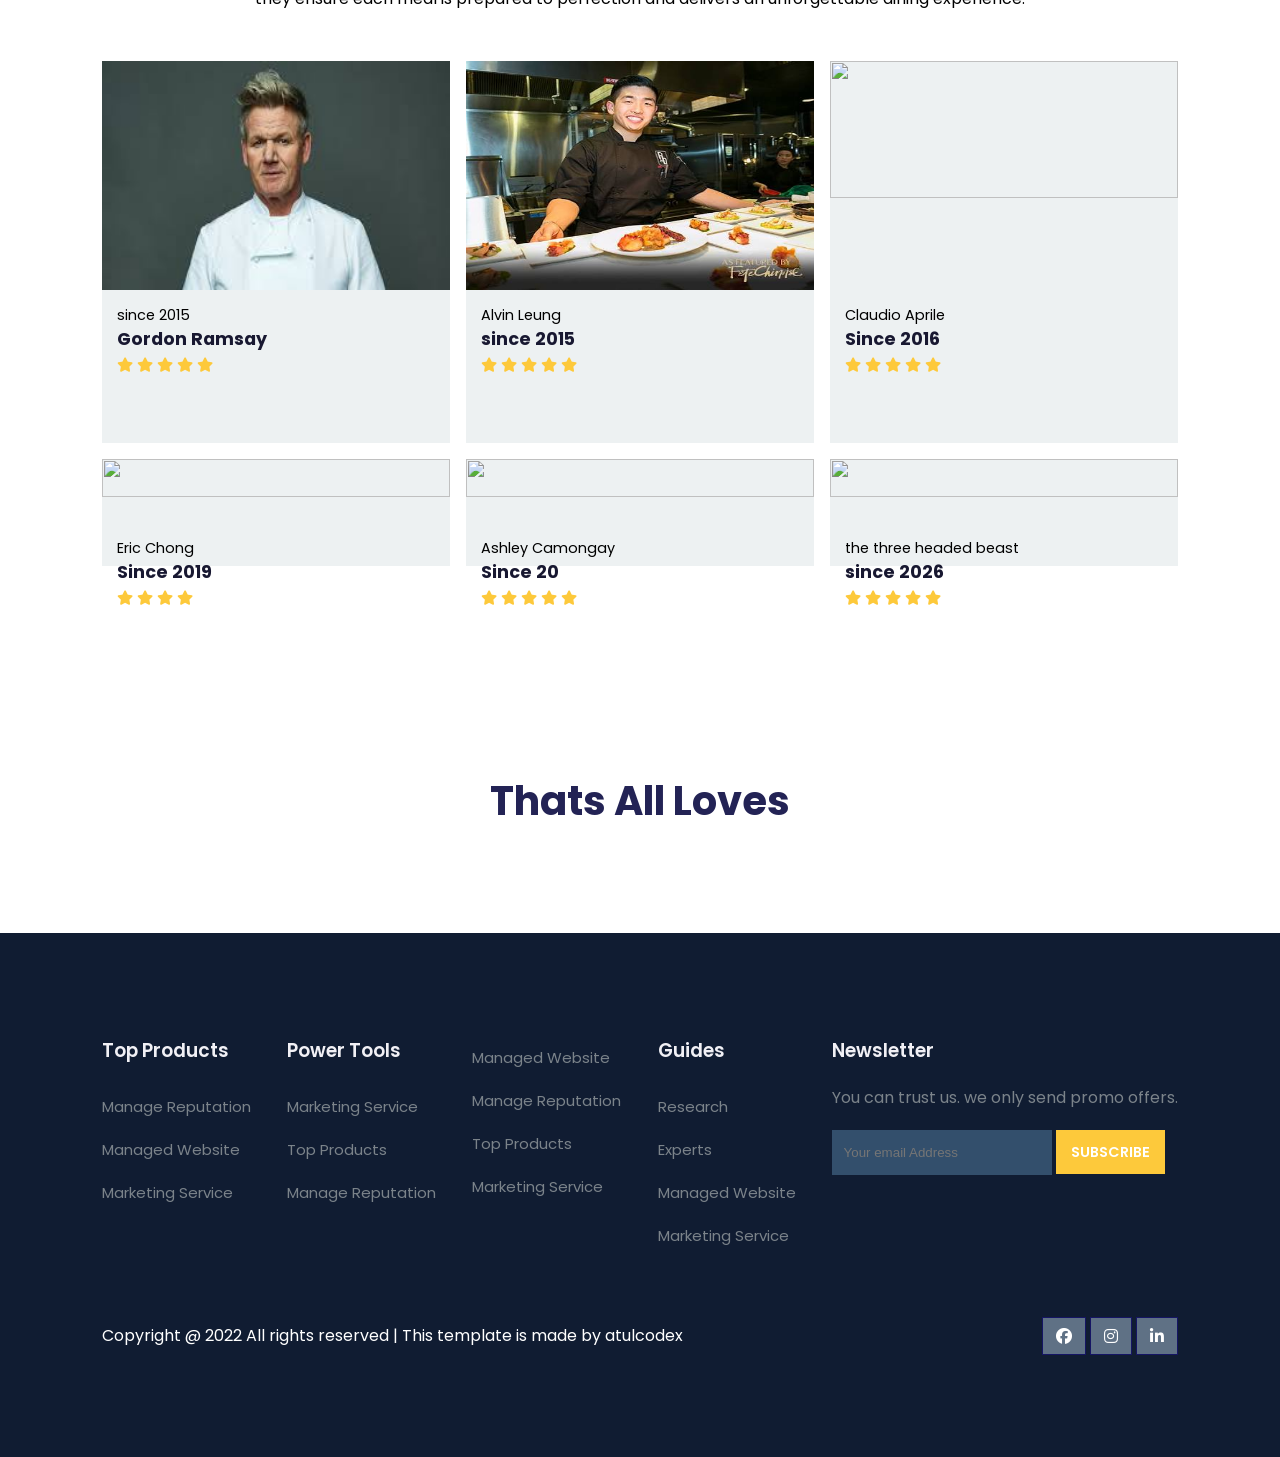
==== commit dc4d7027: "Update aboutus.html" ====
--- a/aboutus.html
+++ b/aboutus.html
@@ -211,52 +211,13 @@
 
 	<!-- Experts section starts from here -->
 	<section id="experts">
-		<h1>Community Experts</h1>
-		<p>Replenish man have thing gathering lights yielding shall you</p>
-		<div class="expert-box">
-			<div class="profile">
-				<img src="img/pro1.webp" alt="">
-				<h6>Ema Ernik</h6>
-				<p>Python & Algorithms Expert</p>
-				<div class="pro-links">
-					<i class="fab fa-facebook"></i>
-					<i class="fab fa-instagram"></i>
-					<i class="fab fa-linkedin-in"></i>
-				</div>
-			</div>
-
-			<div class="profile">
-				<img src="img/pro2.webp" alt="">
-				<h6>Jason chua</h6>
-				<p>Data Design Expert</p>
-				<div class="pro-links">
-					<i class="fab fa-facebook"></i>
-					<i class="fab fa-instagram"></i>
-					<i class="fab fa-linkedin-in"></i>
-				</div>
-			</div>
-
-			<div class="profile">
-				<img src="img/pro3.webp" alt="">
-				<h6>Maalik Halper</h6>
-				<p>Full Stack Developer</p>
-				<div class="pro-links">
-					<i class="fab fa-facebook"></i>
-					<i class="fab fa-instagram"></i>
-					<i class="fab fa-linkedin-in"></i>
-				</div>
-			</div>
-
-			<div class="profile">
-				<img src="img/pro4.webp" alt="">
-				<h6>Jennifer Lopez</h6>
-				<p>Design Expert</p>
-				<div class="pro-links">
-					<i class="fab fa-facebook"></i>
-					<i class="fab fa-instagram"></i>
-					<i class="fab fa-linkedin-in"></i>
-				</div>
-			</div>
+		<h1>Thats All Loves</h1>
+		
+				</div>
+			</div>
+
+			
+		
 		</div>
 	</section>
 	<!-- Experts section ends from here -->
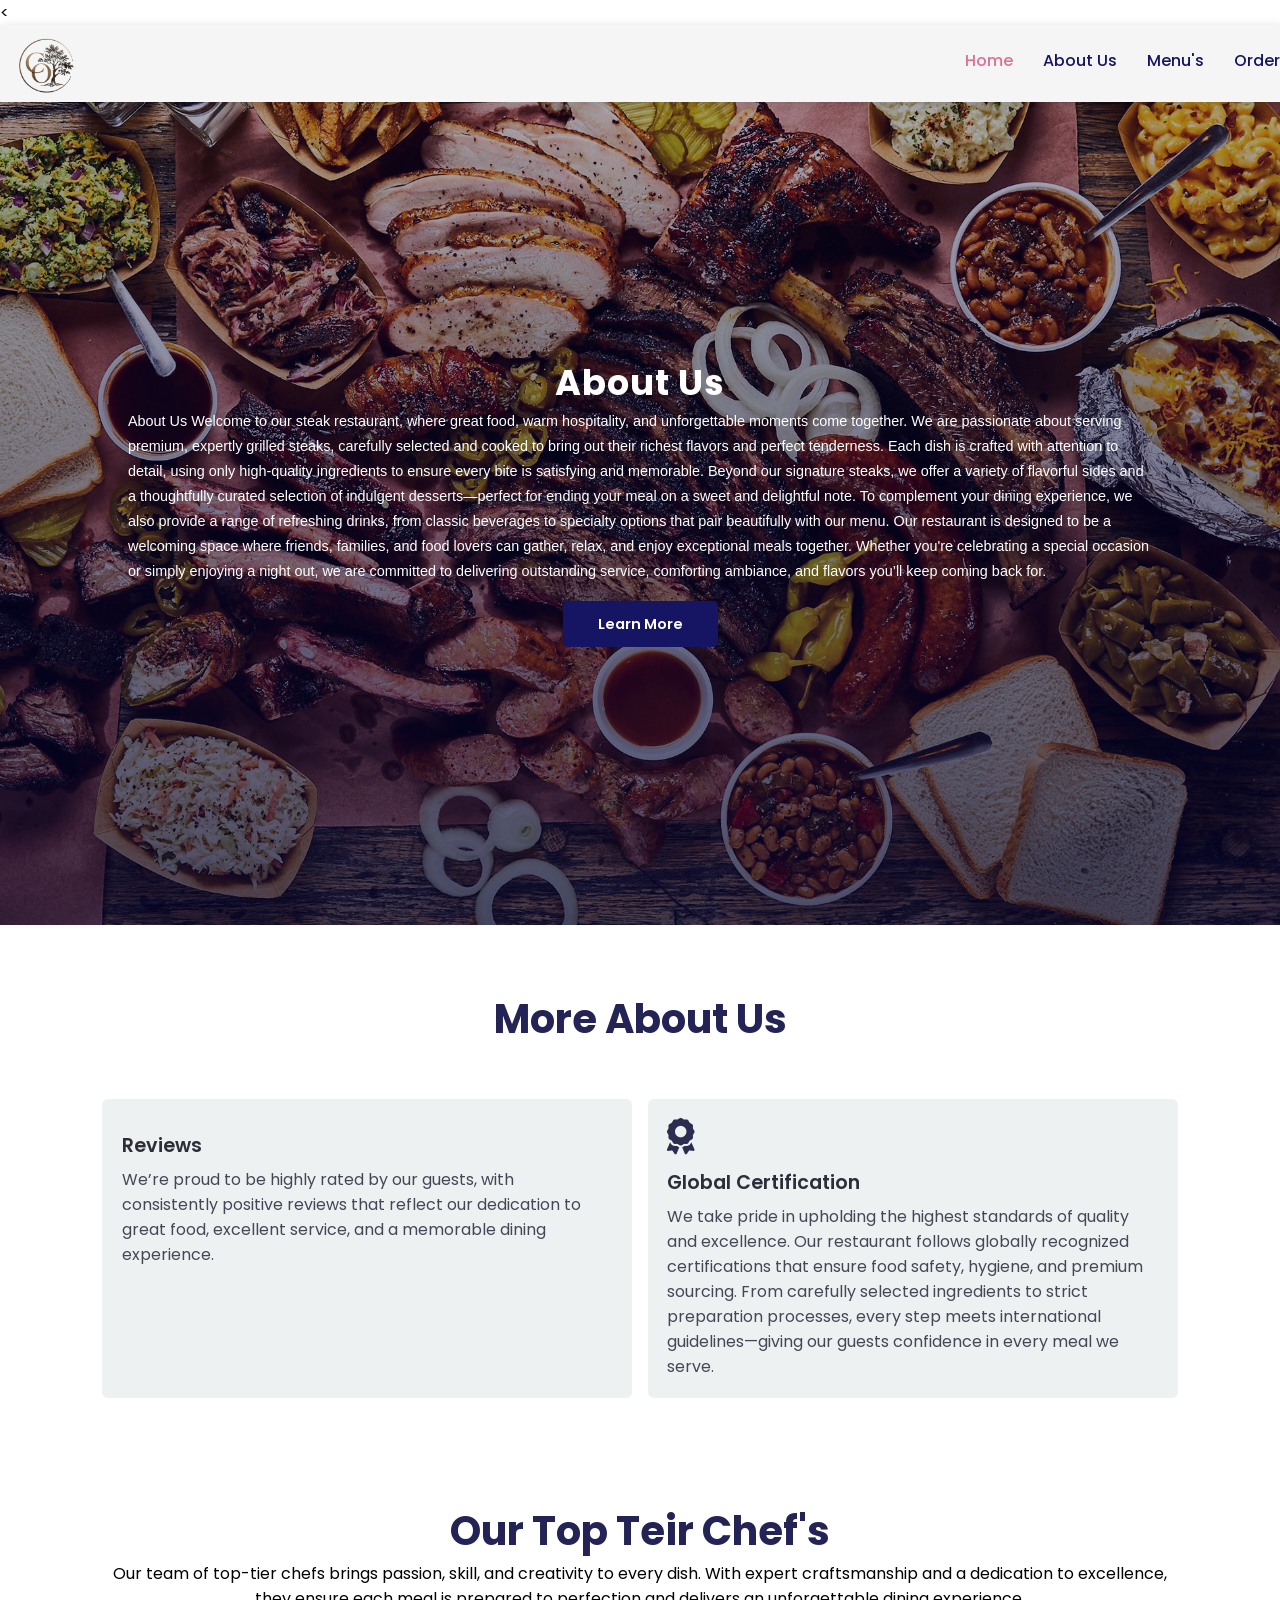
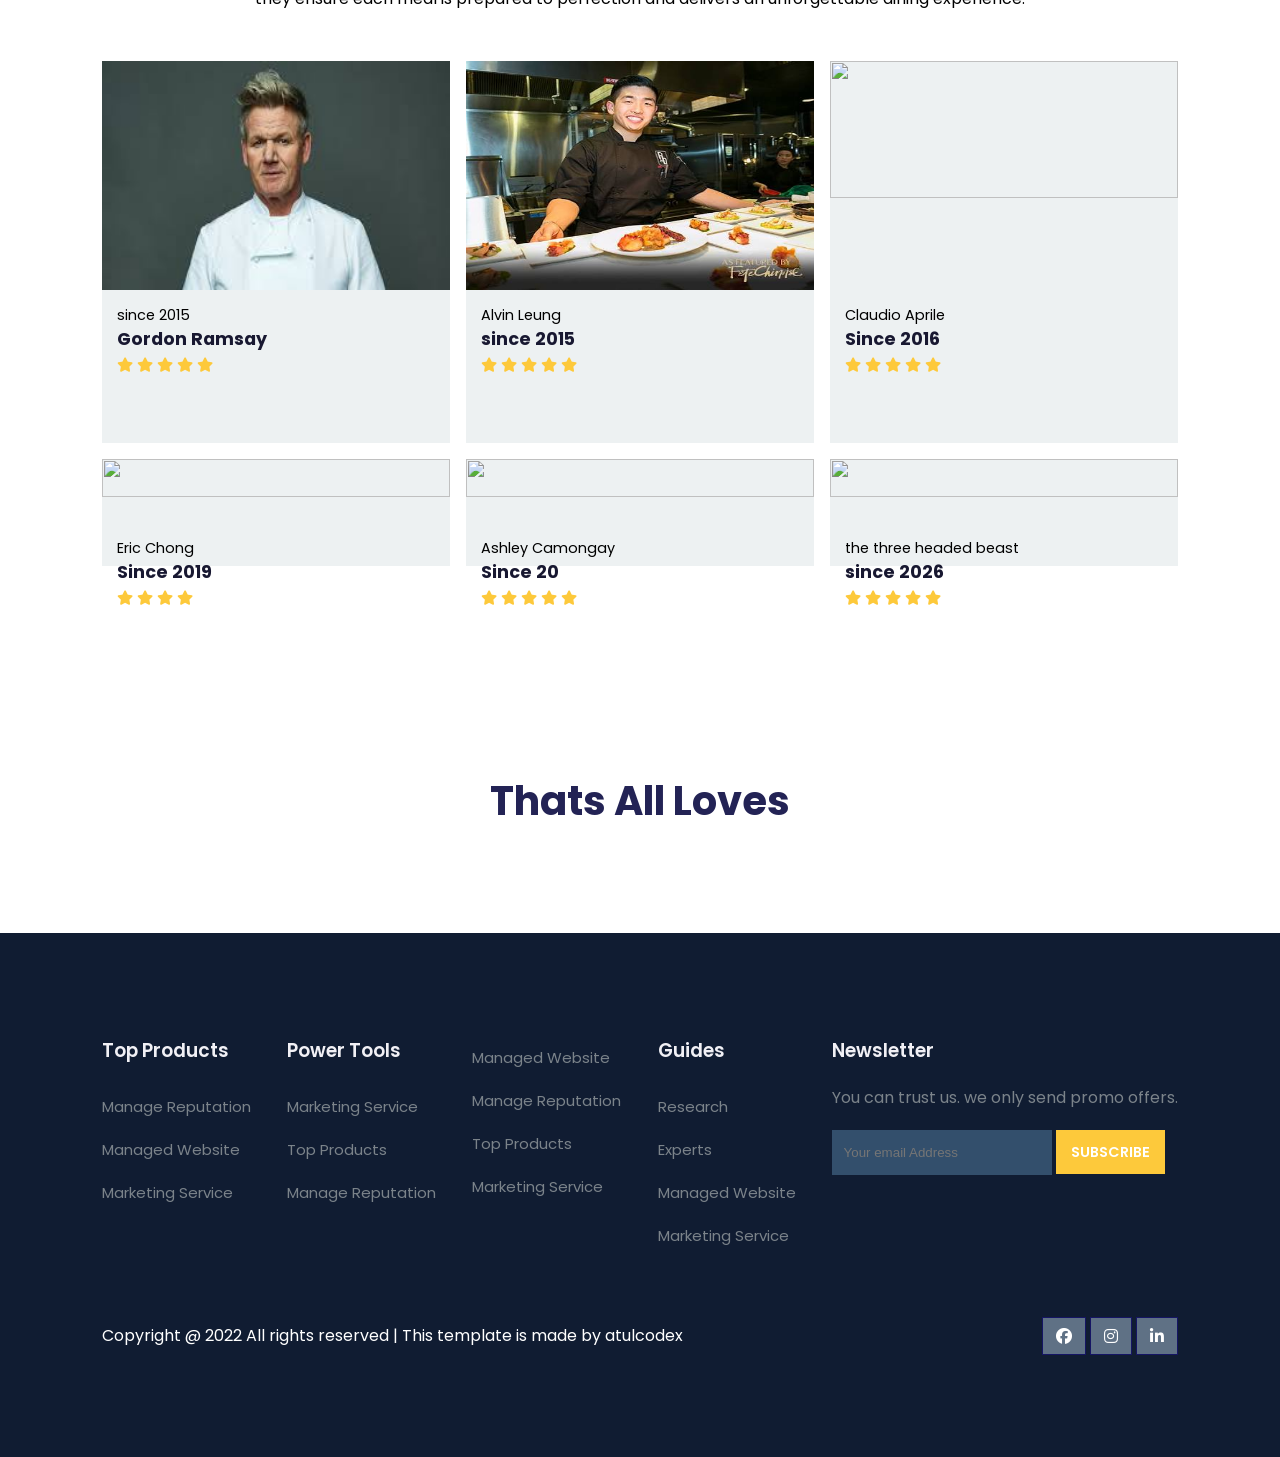
==== commit 5b646495: "Update aboutus.html" ====
--- a/aboutus.html
+++ b/aboutus.html
@@ -25,9 +25,9 @@
 				<i id="menu-close" class="fas fa-times"></i>
 				<li><a href="index.html" class="active">Home</a></li>
 				<li><a href="aboutus.html">About Us</a></li>
-				<li><a href="blog.html">blog</a></li>
-				<li><a href="Menu's.html">Menu's</a></li>
-				<li><a href="Order.html">Order</a></li>
+			
+				<li><a href="menu's.html">Menu's</a></li>
+				<li><a href="contact us.html">Order</a></li>
 			</ul>
 
 			<img src="img/menu.png" id="menu-btn" alt="">
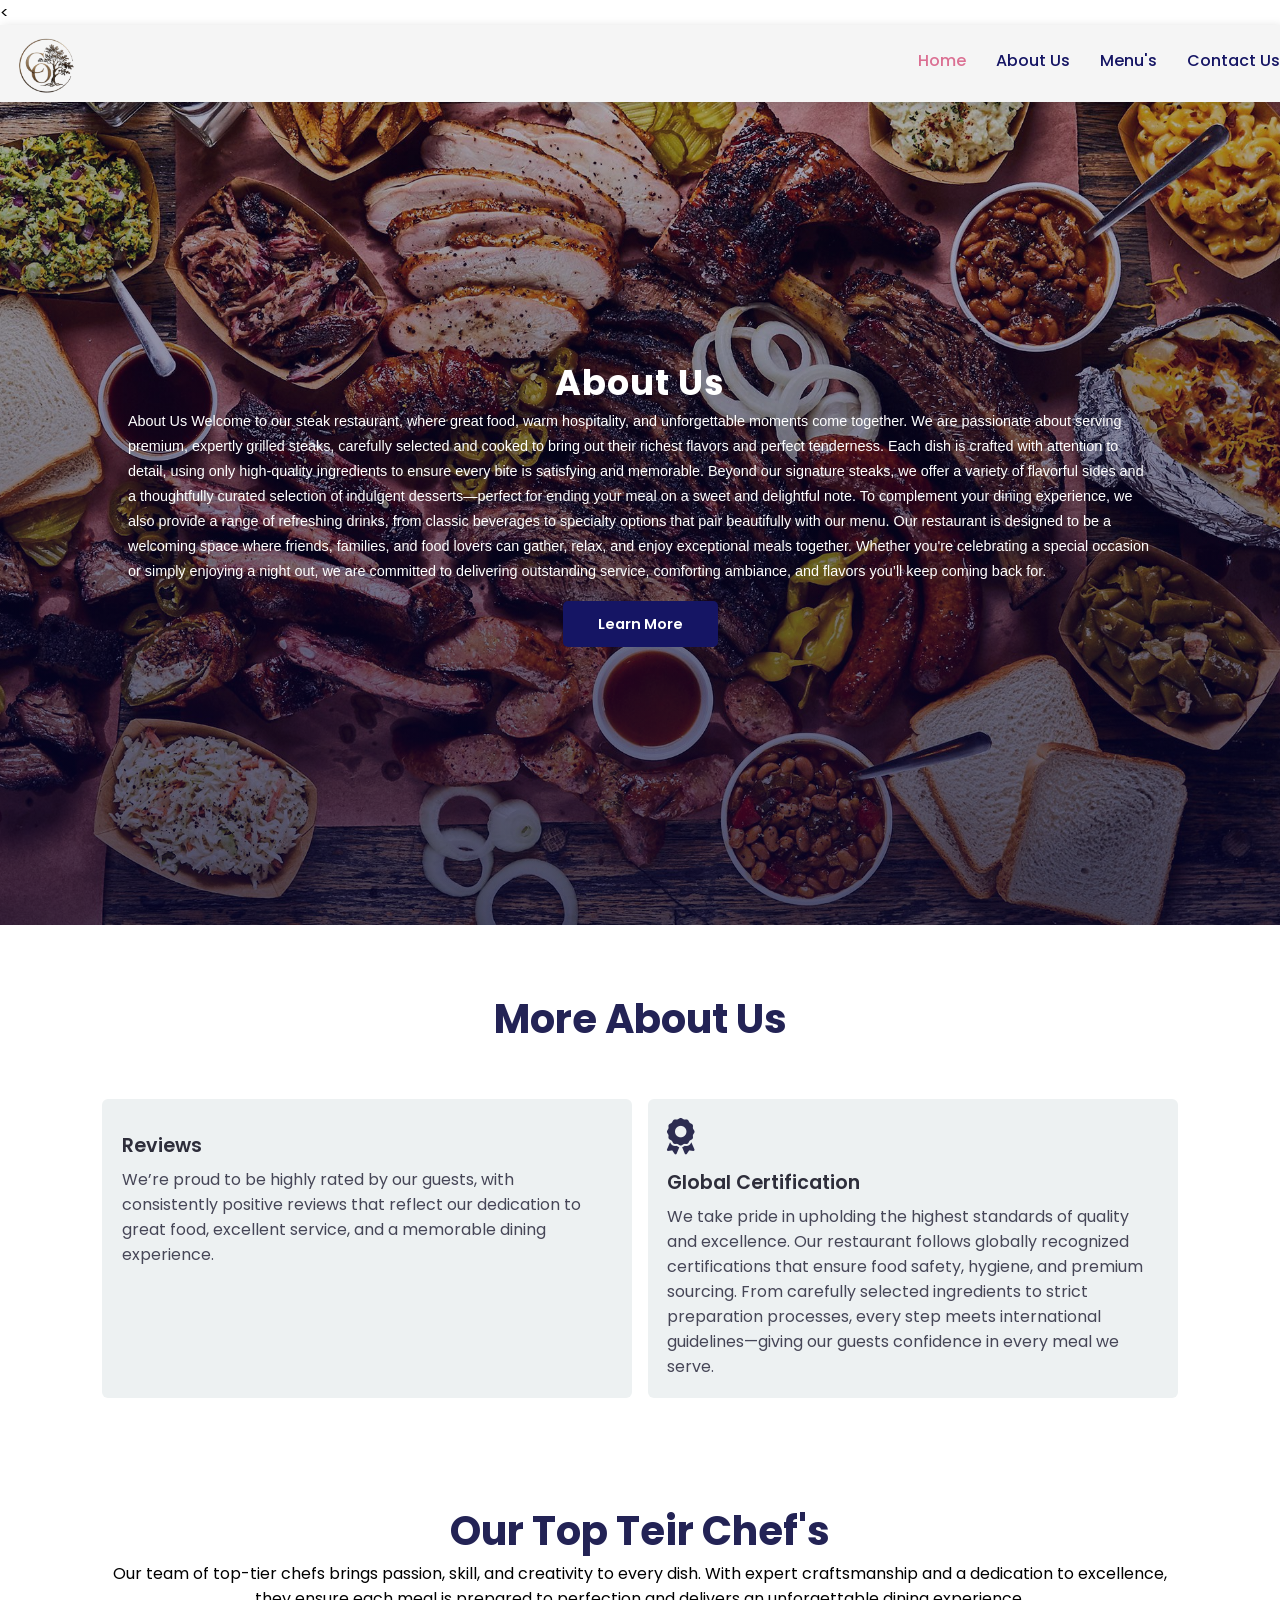
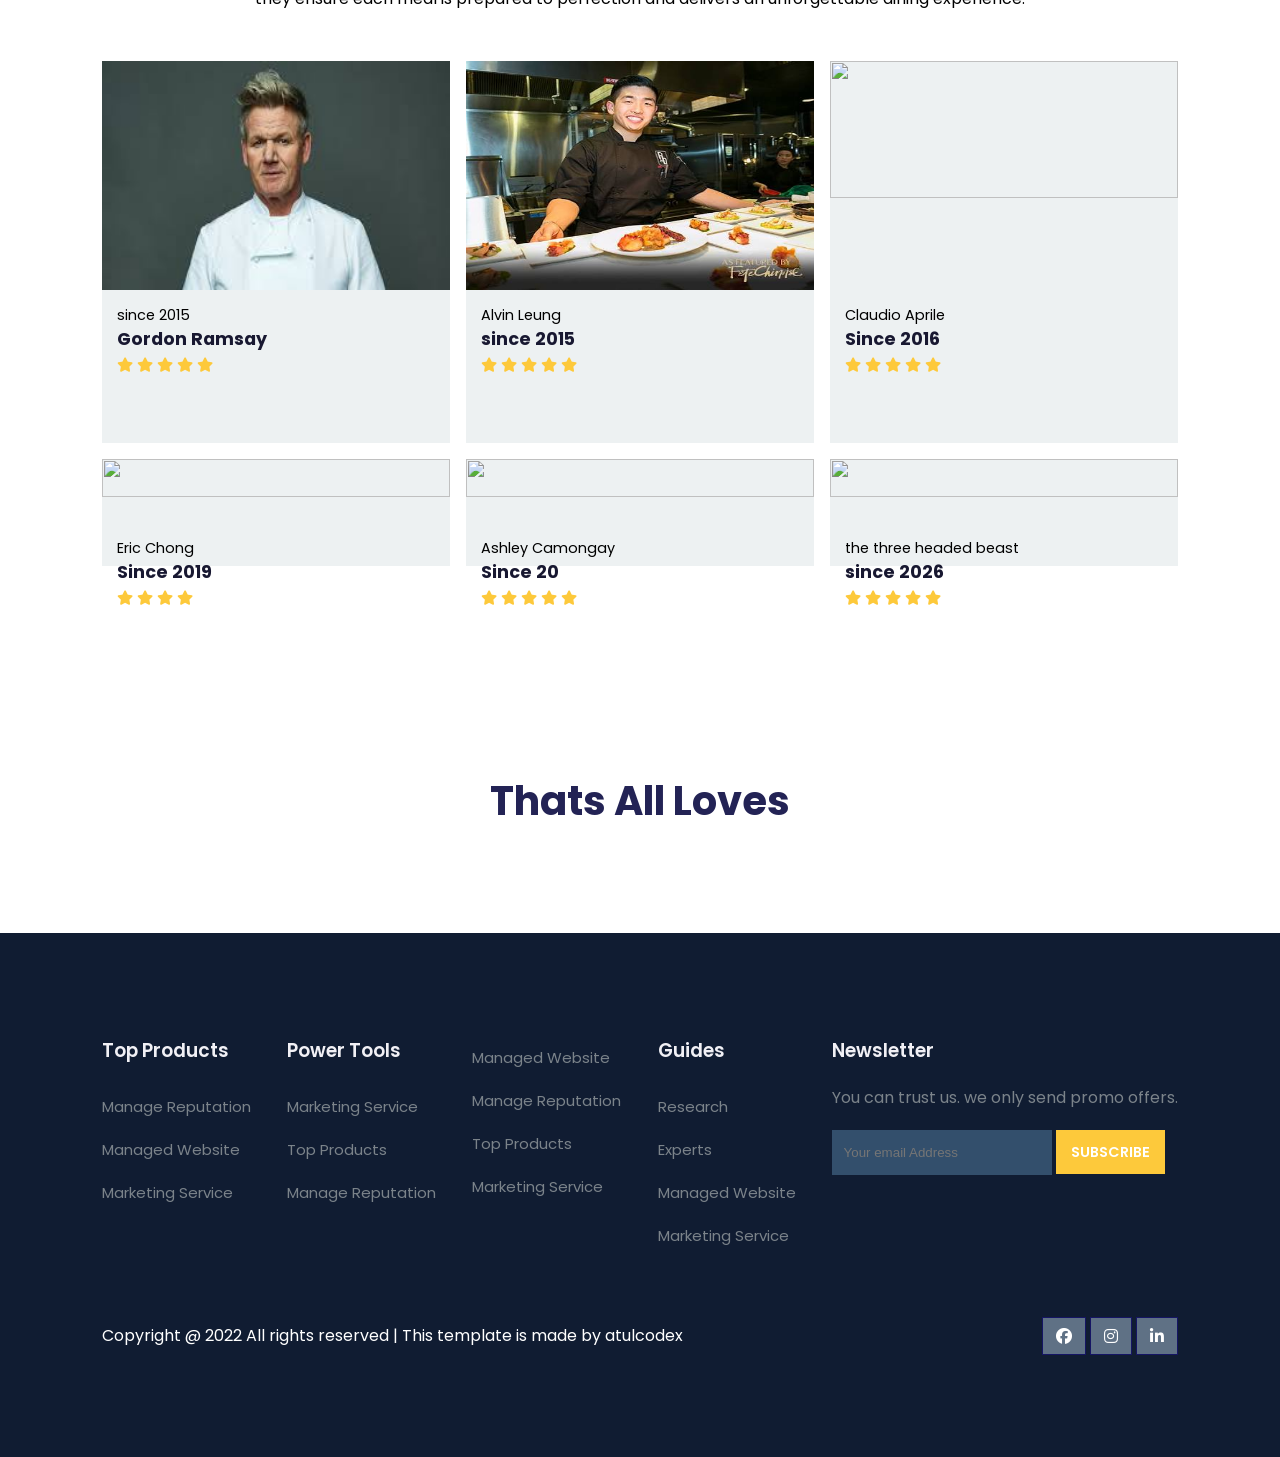
==== commit 330da54f: "Update aboutus.html" ====
--- a/aboutus.html
+++ b/aboutus.html
@@ -27,7 +27,7 @@
 				<li><a href="aboutus.html">About Us</a></li>
 			
 				<li><a href="menu's.html">Menu's</a></li>
-				<li><a href="contact us.html">Order</a></li>
+				<li><a href="contactus.html">Contact Us</a></li>
 			</ul>
 
 			<img src="img/menu.png" id="menu-btn" alt="">
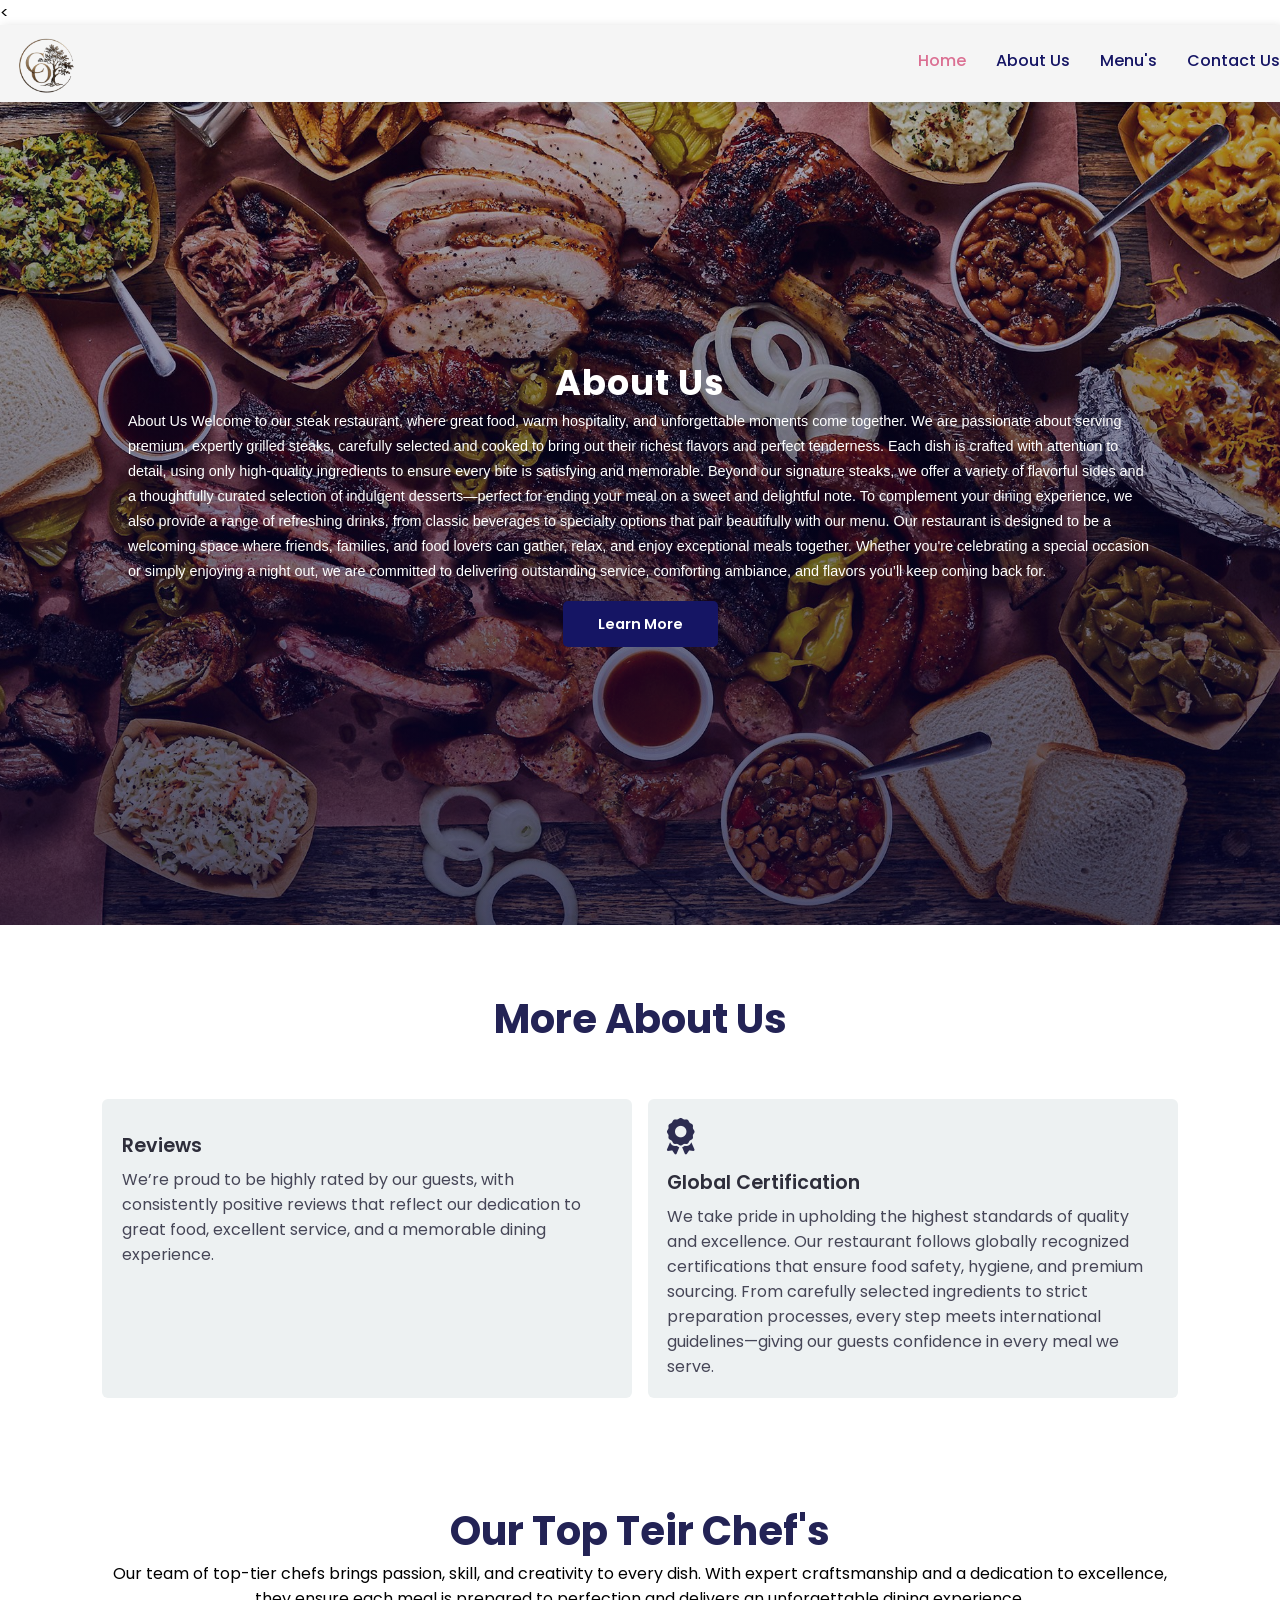
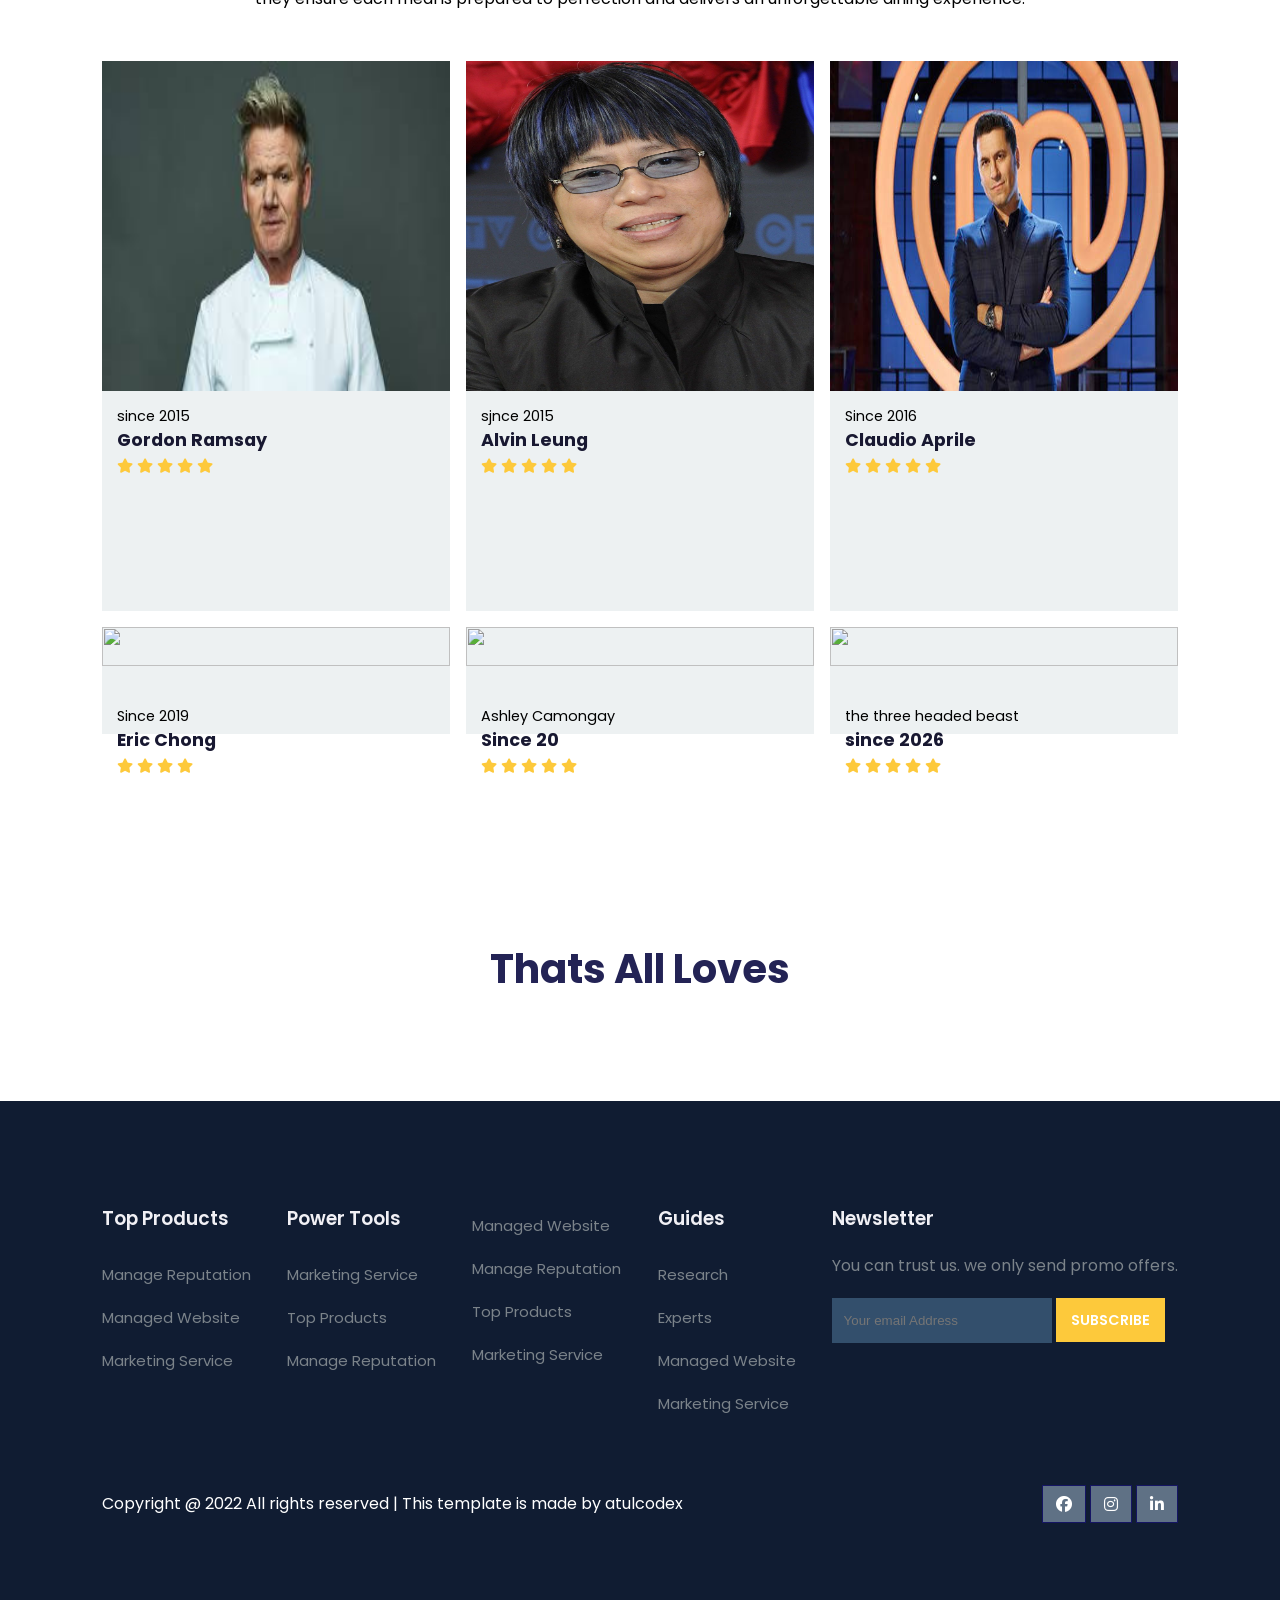
==== commit 80a98f2f: "Update aboutus.html" ====
--- a/aboutus.html
+++ b/aboutus.html
@@ -109,10 +109,10 @@
 			</div>
 
 			<div class="courses">
-				<img src="img/images.jpg">
-				<div class="details">
-					<span>Alvin Leung</span>
-					<h6>since 2015</h6>
+				<img src="img/700247_v9_ba.jpg">
+				<div class="details">
+					<span>sjnce 2015</span>
+					<h6>Alvin Leung</h6>
 
 					<div class="star">
 						<i class="fa-solid fa-star"></i>
@@ -127,10 +127,10 @@
 			</div>
 
 			<div class="courses">
-				<img src="img/c3.jpg" alt="">
-				<div class="details">
-					<span>Claudio Aprile</span>
-					<h6>Since 2016</h6>
+				<img src="img/images.jpeg" alt="">
+				<div class="details">
+					<span>Since 2016</span>
+					<h6>Claudio Aprile</h6>
 
 					<div class="star">
 						<i class="fa-solid fa-star"></i>
@@ -144,10 +144,10 @@
 			</div>
 
 			<div class="courses">
-				<img src="img/c4.jpg" alt="">
-				<div class="details">
-					<span>Eric Chong</span>
-					<h6>Since 2019</h6>
+				<img src="img/image.jpg" alt="">
+				<div class="details">
+					<span>Since 2019</span>
+					<h6>Eric Chong</h6>
 
 					<div class="star">
 						<i class="fa-solid fa-star"></i>
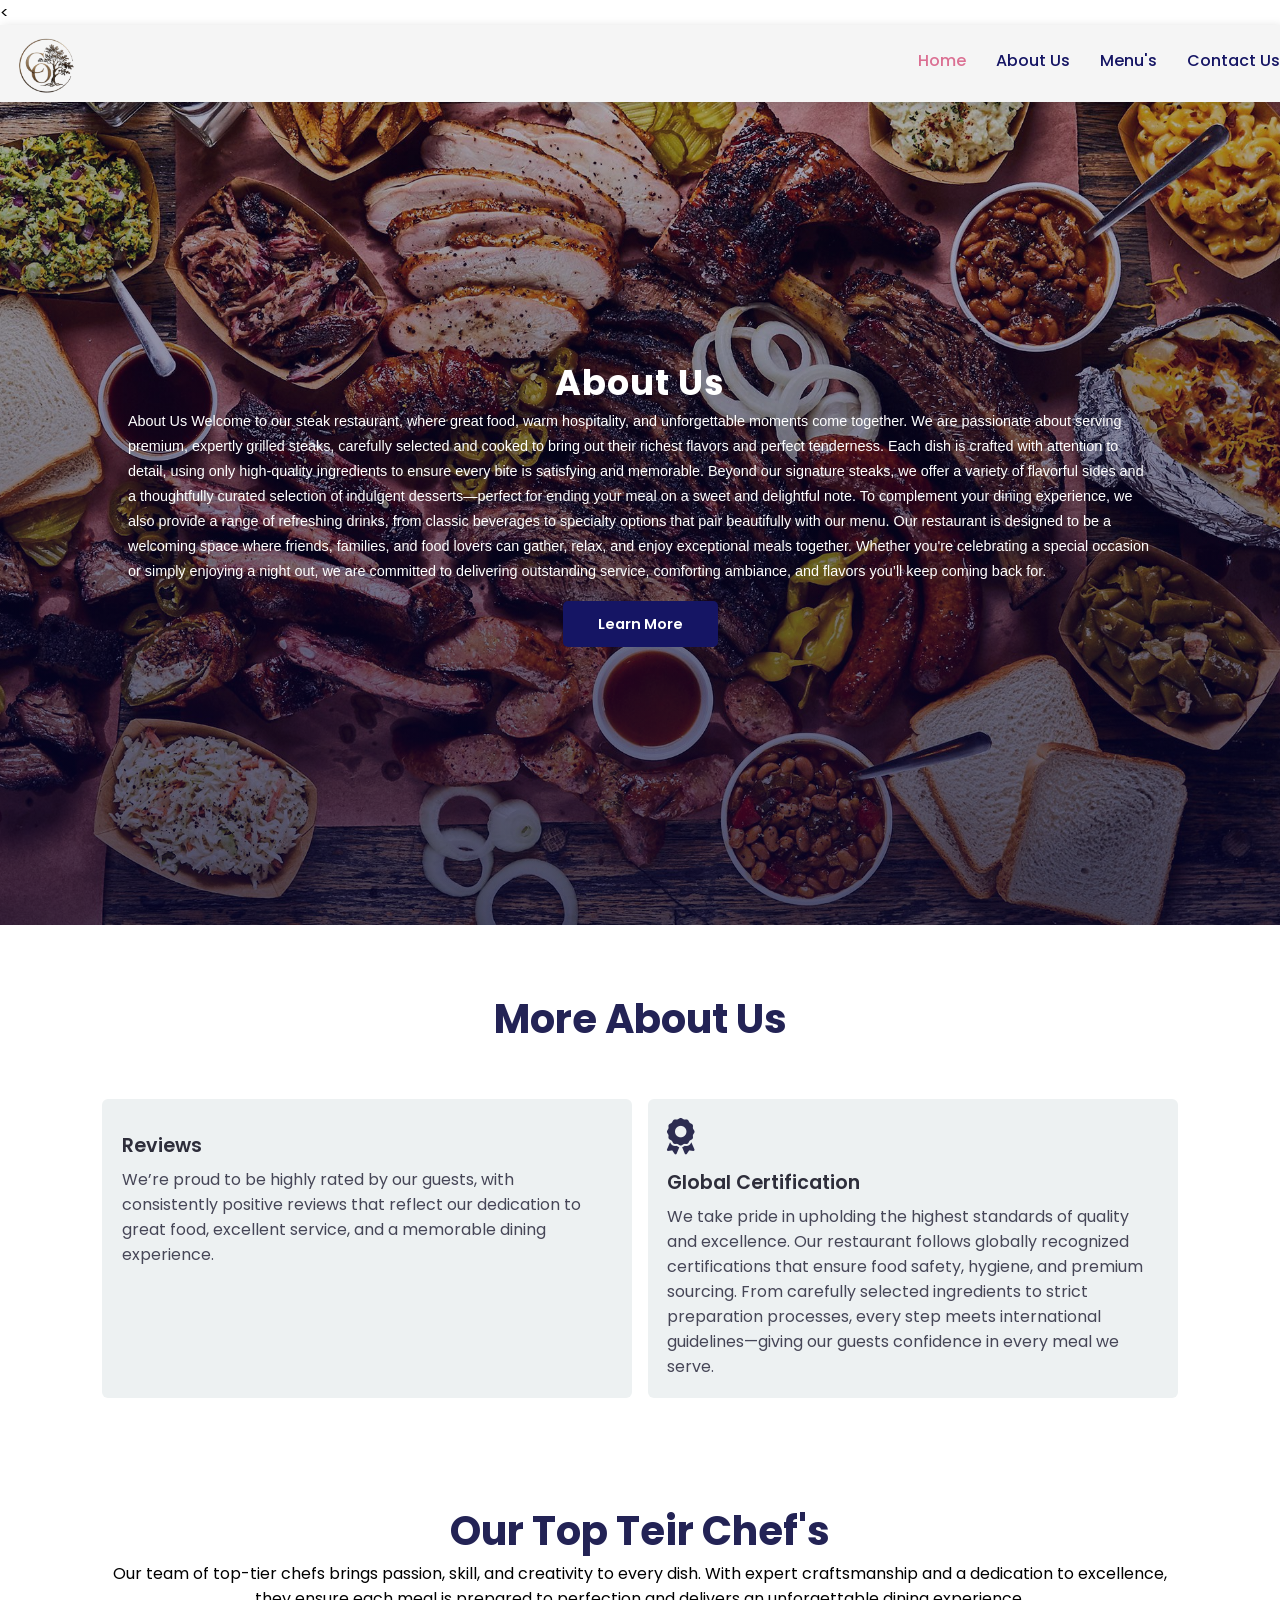
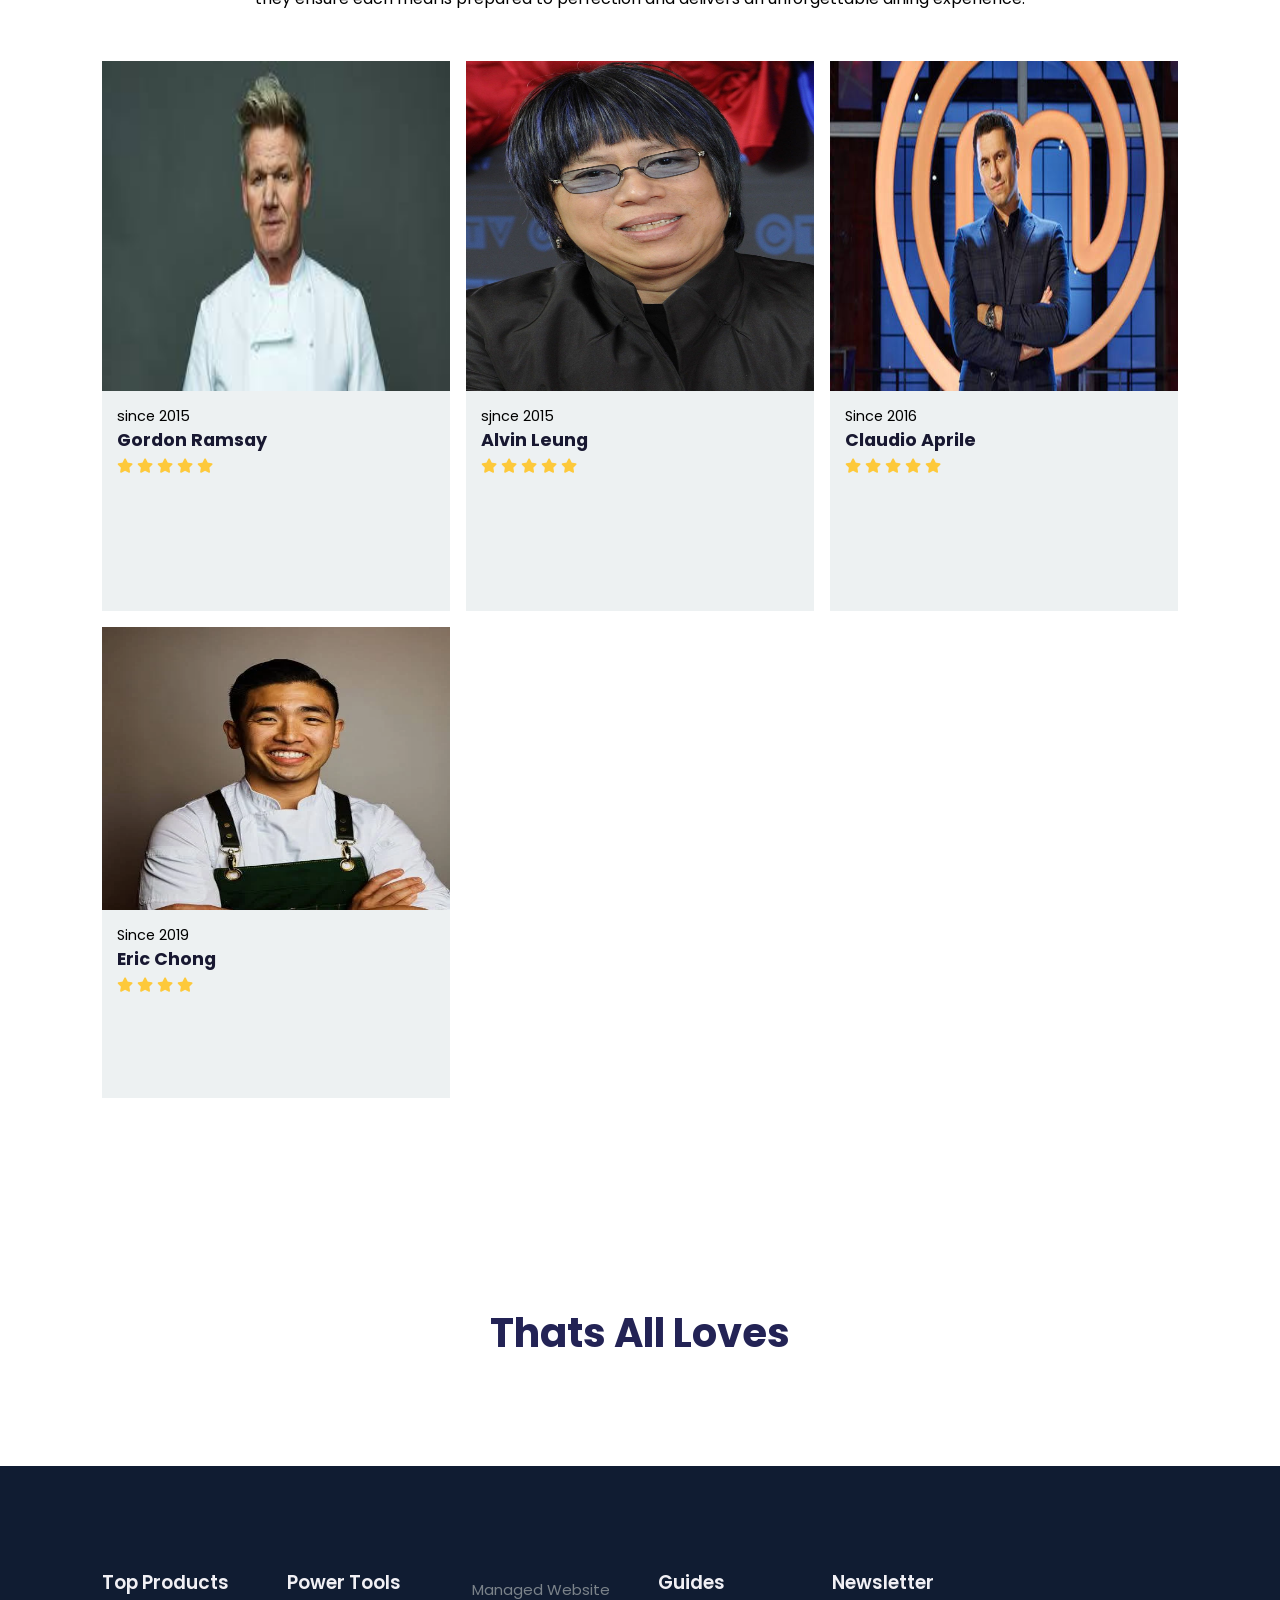
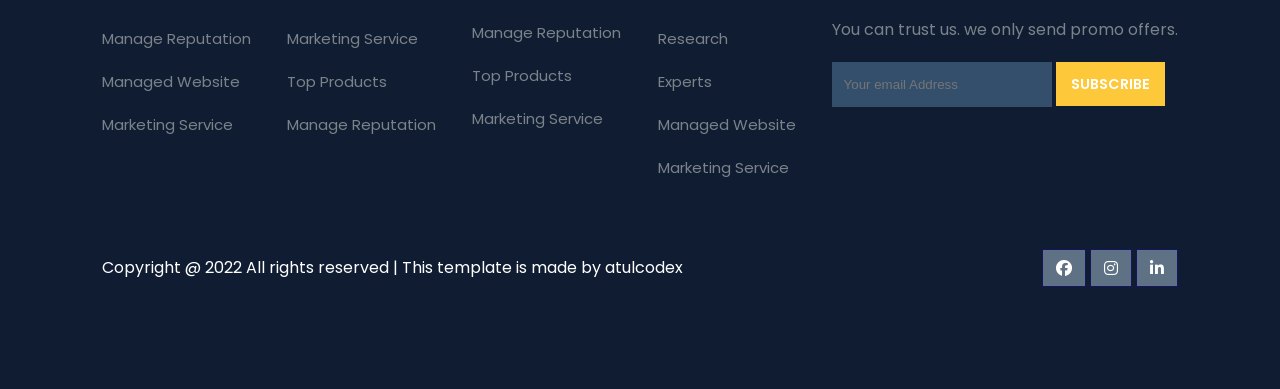
==== commit 8823b347: "Update aboutus.html" ====
--- a/aboutus.html
+++ b/aboutus.html
@@ -144,7 +144,7 @@
 			</div>
 
 			<div class="courses">
-				<img src="img/image.jpg" alt="">
+				<img src="img/images.webp" alt="">
 				<div class="details">
 					<span>Since 2019</span>
 					<h6>Eric Chong</h6>
@@ -160,42 +160,11 @@
 				</div>
 			</div>
 
-			<div class="courses">
-				<img src="img/c5.jpg" alt="">
-				<div class="details">
-					<span>Ashley Camongay</span>
-					<h6>Since 20</h6>
-
-					<div class="star">
-						<i class="fa-solid fa-star"></i>
-						<i class="fa-solid fa-star"></i>
-						<i class="fa-solid fa-star"></i>
-						<i class="fa-solid fa-star"></i>
-						<i class="fa-solid fa-star"></i>
-
-		
-					</div>
-				</div>
+		
 	
-			</div>
-
-			<div class="courses">
-				<img src="img/c6.jpg" alt="">
-				<div class="details">
-					<span>the three headed beast</span>
-					<h6>since 2026</h6>
-
-					<div class="star">
-						<i class="fa-solid fa-star"></i>
-						<i class="fa-solid fa-star"></i>
-						<i class="fa-solid fa-star"></i>
-						<i class="fa-solid fa-star"></i>
-						<i class="fa-solid fa-star"></i>
-
-			
-					</div>
-				</div>
-		
+			
+
+		</div>
 			</div>
 		</div>
 	</section>
